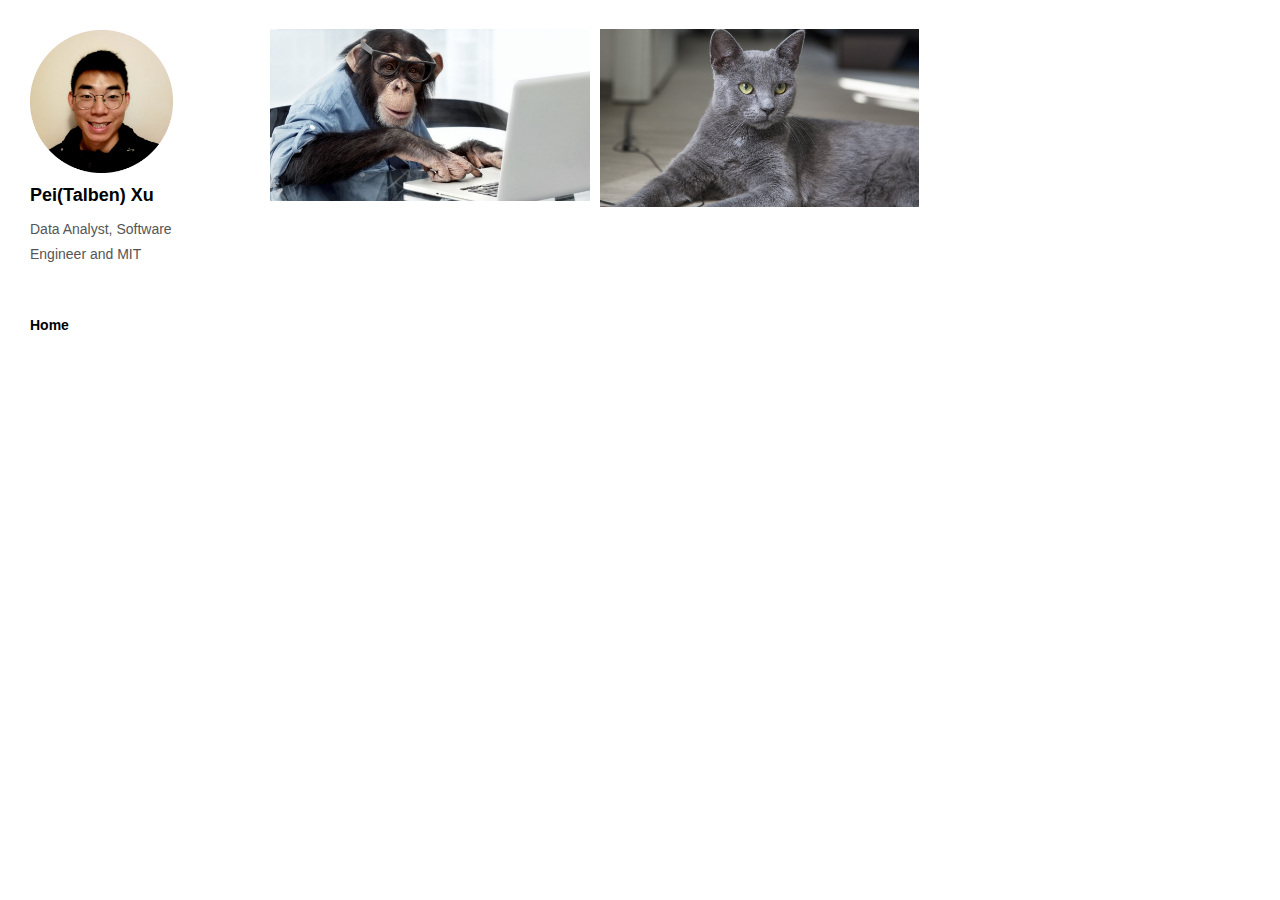
==== index.html @ 2d96ce06 "profile picture" ====
<!DOCTYPE html>
<html lang="en">
	<head>
		<meta charset="UTF-8" />
		<meta content="IE=edge" http-equiv="X-UA-Compatible" />
		<meta content="width=device-width,initial-scale=1" name="viewport" />
		<meta content="Page description" name="description" />
		<meta name="google" content="notranslate" />
		<meta
			content="Mashup templates have been developped by Orson.io team"
			name="author"
		/>

		<!-- Disable tap highlight on IE -->
		<meta name="msapplication-tap-highlight" content="no" />

		<link href="./assets/apple-icon-180x180.png" rel="apple-touch-icon" />
		<link href="./assets/favicon.ico" rel="icon" />

		<title>Pei(Talben) Xu | Data Analyst, Software Engineer & MIT</title>

		<link href="./main.82cfd66e.css" rel="stylesheet" />
	</head>

	<body>
		<!-- Add your content of header -->
		<header class="">
			<div class="navbar navbar-default visible-xs">
				<button type="button" class="navbar-toggle collapsed">
					<span class="sr-only">Toggle navigation</span>
					<span class="icon-bar"></span>
					<span class="icon-bar"></span>
					<span class="icon-bar"></span>
				</button>
				<a href="./index.html" class="navbar-brand">Pei(Talben) Xu</a>
			</div>

			<nav class="sidebar">
				<div class="navbar-collapse" id="navbar-collapse">
					<div class="site-header hidden-xs">
						<a class="site-brand" href="./index.html" title="">
							<img
								class="img-responsive site-logo"
								alt=""
								src="./assets/images/p.png"
							/>
							Pei(Talben) Xu
						</a>
						<p>
							Data Analyst, Software Engineer and MIT
						</p>
					</div>
					<ul class="nav">
						<li><a href="./index.html" title="">Home</a></li>
						<!-- <li><a href="./about.html" title="">About</a></li>
						<li><a href="./services.html" title="">Services</a></li>
						<li><a href="./contact.html" title="">Contact</a></li>
						<li><a href="./components.html" title="">Components</a></li> -->
					</ul>

					<!-- <nav class="nav-footer">
						<p class="nav-footer-social-buttons">
							<a class="fa-icon" href="https://www.instagram.com/" title="">
								<i class="fa fa-instagram"></i>
							</a>
							<a class="fa-icon" href="https://dribbble.com/" title="">
								<i class="fa fa-dribbble"></i>
							</a>
							<a class="fa-icon" href="https://twitter.com/" title="">
								<i class="fa fa-twitter"></i>
							</a>
						</p>
					</nav> -->
				</div>
			</nav>
		</header>
		<main class="" id="main-collapse">
			<!-- Add your site or app content here -->

			<div class="hero-full-wrapper">
				<div class="grid">
					<div class="gutter-sizer"></div>
					<div class="grid-sizer"></div>

					<div class="grid-item">
						<img
							class="img-responsive"
							alt=""
							src="./assets/images/random-testing-1.png"
						/>
						<a href="./random-testing.html" class="project-description">
							<div class="project-text-holder">
								<div class="project-text-inner">
									<h3>Random Testing</h3>
									<p>Definition, monkey tool and concurrnet testing</p>
								</div>
							</div>
						</a>
					</div>

					<div class="grid-item">
						<img
							class="img-responsive"
							alt=""
							src="./assets/images/Automated-Test-Generation-1.png"
						/>
						<a
							href="./automated-test-generation.html"
							class="project-description"
						>
							<div class="project-text-holder">
								<div class="project-text-inner">
									<h3>Automated Test Generation</h3>
									<p>Definition, Korat and Feedback directed testing</p>
								</div>
							</div>
						</a>
					</div>
					<!-- 
					<div class="grid-item">
						<img
							class="img-responsive"
							alt=""
							src="./assets/images/img-13.jpg"
						/>
						<a href="./project.html" class="project-description">
							<div class="project-text-holder">
								<div class="project-text-inner">
									<h3>Vivamus vestibulum</h3>
									<p>Discover more</p>
								</div>
							</div>
						</a>
					</div>
					<div class="grid-item">
						<img
							class="img-responsive"
							alt=""
							src="./assets/images/img-04.jpg"
						/>
						<a href="./project.html" class="project-description">
							<div class="project-text-holder">
								<div class="project-text-inner">
									<h3>Vivamus vestibulum</h3>
									<p>Discover more</p>
								</div>
							</div>
						</a>
					</div>

					<div class="grid-item">
						<img
							class="img-responsive"
							alt=""
							src="./assets/images/img-07.jpg"
						/>
						<a href="./project.html" class="project-description">
							<div class="project-text-holder">
								<div class="project-text-inner">
									<h3>Vivamus vestibulum</h3>
									<p>Discover more</p>
								</div>
							</div>
						</a>
					</div>

					<div class="grid-item">
						<img
							class="img-responsive"
							alt=""
							src="./assets/images/img-11.jpg"
						/>
						<a href="./project.html" class="project-description">
							<div class="project-text-holder">
								<div class="project-text-inner">
									<h3>Vivamus vestibulum</h3>
									<p>Discover more</p>
								</div>
							</div>
						</a>
					</div>

					<div class="grid-item">
						<img
							class="img-responsive"
							alt=""
							src="./assets/images/img-10.jpg"
						/>
						<a href="./project.html" class="project-description">
							<div class="project-text-holder">
								<div class="project-text-inner">
									<h3>Vivamus vestibulum</h3>
									<p>Discover more</p>
								</div>
							</div>
						</a>
					</div>
					<div class="grid-item"> -->
					<!-- <img
							class="img-responsive"
							alt=""
							src="./assets/images/img-03.jpg"
						/>
						<a href="./project.html" class="project-description">
							<div class="project-text-holder">
								<div class="project-text-inner">
									<h3>Vivamus vestibulum</h3>
									<p>Discover more</p>
								</div>
							</div>
						</a>
					</div> -->
				</div>
			</div>

			<script>
				document.addEventListener('DOMContentLoaded', function (event) {
					masonryBuild();
				});
			</script>
		</main>

		<script>
			document.addEventListener('DOMContentLoaded', function (event) {
				navbarToggleSidebar();
				navActivePage();
			});
		</script>

		<!-- Google Analytics: change UA-XXXXX-X to be your site's ID 

<script>
  (function (i, s, o, g, r, a, m) {
    i['GoogleAnalyticsObject'] = r; i[r] = i[r] || function () {
      (i[r].q = i[r].q || []).push(arguments)
    }, i[r].l = 1 * new Date(); a = s.createElement(o),
      m = s.getElementsByTagName(o)[0]; a.async = 1; a.src = g; m.parentNode.insertBefore(a, m)
  })(window, document, 'script', '//www.google-analytics.com/analytics.js', 'ga');
  ga('create', 'UA-XXXXX-X', 'auto');
  ga('send', 'pageview');
</script>

-->
		<script type="text/javascript" src="./main.85741bff.js"></script>
	</body>
</html>
---- main.82cfd66e.css ----
@import url(
	https://fonts.googleapis.com/css?family=Cabin:400,
	700|Source + Sans + Pro:400,
	700
);
@import url(https://maxcdn.bootstrapcdn.com/font-awesome/4.7.0/css/font-awesome.min.css); /*!
 * Bootstrap v3.3.7 (http://getbootstrap.com)
 * Copyright 2011-2016 Twitter, Inc.
 * Licensed under MIT (https://github.com/twbs/bootstrap/blob/master/LICENSE)
 */
/*! normalize.css v3.0.3 | MIT License | github.com/necolas/normalize.css */
html {
	font-family: sans-serif;
	-ms-text-size-adjust: 100%;
	-webkit-text-size-adjust: 100%;
}
body {
	margin: 0;
}
article,
aside,
details,
figcaption,
figure,
footer,
header,
hgroup,
main,
menu,
nav,
section,
summary {
	display: block;
}
audio,
canvas,
progress,
video {
	display: inline-block;
	vertical-align: baseline;
}
audio:not([controls]) {
	display: none;
	height: 0;
}
[hidden],
template {
	display: none;
}
a {
	background-color: transparent;
}
a:active,
a:hover {
	outline: 0;
}
abbr[title] {
	border-bottom: 1px dotted;
}
b,
strong {
	font-weight: 700;
}
dfn {
	font-style: italic;
}
h1 {
	font-size: 2em;
	margin: 0.67em 0;
}
mark {
	background: #ff0;
	color: #000;
}
small {
	font-size: 80%;
}
sub,
sup {
	font-size: 75%;
	line-height: 0;
	position: relative;
	vertical-align: baseline;
}
sup {
	top: -0.5em;
}
sub {
	bottom: -0.25em;
}
img {
	border: 0;
}
svg:not(:root) {
	overflow: hidden;
}
figure {
	margin: 1em 40px;
}
hr {
	box-sizing: content-box;
	height: 0;
}
pre {
	overflow: auto;
}
code,
kbd,
pre,
samp {
	font-family: monospace, monospace;
	font-size: 1em;
}
button,
input,
optgroup,
select,
textarea {
	color: inherit;
	font: inherit;
	margin: 0;
}
button {
	overflow: visible;
}
button,
select {
	text-transform: none;
}
button,
html input[type='button'],
input[type='reset'],
input[type='submit'] {
	-webkit-appearance: button;
	cursor: pointer;
}
button[disabled],
html input[disabled] {
	cursor: default;
}
button::-moz-focus-inner,
input::-moz-focus-inner {
	border: 0;
	padding: 0;
}
input {
	line-height: normal;
}
input[type='checkbox'],
input[type='radio'] {
	box-sizing: border-box;
	padding: 0;
}
input[type='number']::-webkit-inner-spin-button,
input[type='number']::-webkit-outer-spin-button {
	height: auto;
}
input[type='search'] {
	-webkit-appearance: textfield;
	box-sizing: content-box;
}
input[type='search']::-webkit-search-cancel-button,
input[type='search']::-webkit-search-decoration {
	-webkit-appearance: none;
}
fieldset {
	border: 1px solid silver;
	margin: 0 2px;
	padding: 0.35em 0.625em 0.75em;
}
textarea {
	overflow: auto;
}
optgroup {
	font-weight: 700;
}
table {
	border-collapse: collapse;
	border-spacing: 0;
}
td,
th {
	padding: 0;
}

/*! Source: https://github.com/h5bp/html5-boilerplate/blob/master/src/css/main.css */
@media print {
	*,
	:after,
	:before {
		background: transparent !important;
		color: #000 !important;
		box-shadow: none !important;
		text-shadow: none !important;
	}
	a,
	a:visited {
		text-decoration: underline;
	}
	a[href]:after {
		content: ' (' attr(href) ')';
	}
	abbr[title]:after {
		content: ' (' attr(title) ')';
	}
	a[href^='#']:after,
	a[href^='javascript:']:after {
		content: '';
	}
	blockquote,
	pre {
		border: 1px solid #999;
		page-break-inside: avoid;
	}
	thead {
		display: table-header-group;
	}
	img,
	tr {
		page-break-inside: avoid;
	}
	img {
		max-width: 100% !important;
	}
	h2,
	h3,
	p {
		orphans: 3;
		widows: 3;
	}
	h2,
	h3 {
		page-break-after: avoid;
	}
	.navbar {
		display: none;
	}
	.btn > .caret,
	.dropup > .btn > .caret {
		border-top-color: #000 !important;
	}
	.label {
		border: 1px solid #000;
	}
	.table {
		border-collapse: collapse !important;
	}
	.table td,
	.table th {
		background-color: #fff !important;
	}
	.table-bordered td,
	.table-bordered th {
		border: 1px solid #ddd !important;
	}
}
*,
:after,
:before {
	-webkit-box-sizing: border-box;
	-moz-box-sizing: border-box;
	box-sizing: border-box;
}
html {
	font-size: 10px;
	-webkit-tap-highlight-color: transparent;
}
body {
	font-family: Source Sans Pro, Helvetica, Arial, sans-serif;
	font-size: 14px;
	line-height: 1.78;
	color: #555;
	background-color: #fff;
}
button,
input,
select,
textarea {
	font-family: inherit;
	font-size: inherit;
	line-height: inherit;
}
a {
	color: #ff6360;
	text-decoration: none;
}
a:focus,
a:hover {
	color: #ff1814;
	text-decoration: underline;
}
a:focus {
	outline: 5px auto -webkit-focus-ring-color;
	outline-offset: -2px;
}
figure {
	margin: 0;
}
img {
	vertical-align: middle;
}
.img-responsive {
	display: block;
	max-width: 100%;
	height: auto;
}
.img-rounded {
	border-radius: 2px;
}
.img-thumbnail {
	padding: 4px;
	line-height: 1.78;
	background-color: #fff;
	border: 1px solid #ddd;
	border-radius: 2px;
	-webkit-transition: all 0.2s ease-in-out;
	-o-transition: all 0.2s ease-in-out;
	transition: all 0.2s ease-in-out;
	display: inline-block;
	max-width: 100%;
	height: auto;
}
.img-circle {
	border-radius: 50%;
}
hr {
	margin-top: 24px;
	margin-bottom: 24px;
	border: 0;
	border-top: 1px solid #eee;
}
.sr-only {
	position: absolute;
	width: 1px;
	height: 1px;
	margin: -1px;
	padding: 0;
	overflow: hidden;
	clip: rect(0, 0, 0, 0);
	border: 0;
}
.sr-only-focusable:active,
.sr-only-focusable:focus {
	position: static;
	width: auto;
	height: auto;
	margin: 0;
	overflow: visible;
	clip: auto;
}
[role='button'] {
	cursor: pointer;
}
.h1,
.h2,
.h3,
.h4,
.h5,
.h6,
h1,
h2,
h3,
h4,
h5,
h6 {
	font-family: Cabin, Helvetica, Arial, sans-serif;
	font-weight: 700;
	line-height: 1.1;
	color: #000;
}
.h1 .small,
.h1 small,
.h2 .small,
.h2 small,
.h3 .small,
.h3 small,
.h4 .small,
.h4 small,
.h5 .small,
.h5 small,
.h6 .small,
.h6 small,
h1 .small,
h1 small,
h2 .small,
h2 small,
h3 .small,
h3 small,
h4 .small,
h4 small,
h5 .small,
h5 small,
h6 .small,
h6 small {
	font-weight: 400;
	line-height: 1;
	color: #777;
}
.h1,
.h2,
.h3,
h1,
h2,
h3 {
	margin-top: 24px;
	margin-bottom: 12px;
}
.h1 .small,
.h1 small,
.h2 .small,
.h2 small,
.h3 .small,
.h3 small,
h1 .small,
h1 small,
h2 .small,
h2 small,
h3 .small,
h3 small {
	font-size: 65%;
}
.h4,
.h5,
.h6,
h4,
h5,
h6 {
	margin-top: 12px;
	margin-bottom: 12px;
}
.h4 .small,
.h4 small,
.h5 .small,
.h5 small,
.h6 .small,
.h6 small,
h4 .small,
h4 small,
h5 .small,
h5 small,
h6 .small,
h6 small {
	font-size: 75%;
}
.h1,
h1 {
	font-size: 44px;
}
.h2,
h2 {
	font-size: 33px;
}
.h3,
h3 {
	font-size: 25px;
}
.h4,
h4 {
	font-size: 19px;
}
.h5,
h5 {
	font-size: 14px;
}
.h6,
h6 {
	font-size: 12px;
}
p {
	margin: 0 0 12px;
}
.lead {
	margin-bottom: 24px;
	font-size: 16px;
	font-weight: 300;
	line-height: 1.4;
}
@media (min-width: 768px) {
	.lead {
		font-size: 21px;
	}
}
.small,
small {
	font-size: 85%;
}
.mark,
mark {
	background-color: #fcf8e3;
	padding: 0.2em;
}
.text-left {
	text-align: left;
}
.text-right {
	text-align: right;
}
.text-center {
	text-align: center;
}
.text-justify {
	text-align: justify;
}
.text-nowrap {
	white-space: nowrap;
}
.text-lowercase {
	text-transform: lowercase;
}
.initialism,
.text-uppercase {
	text-transform: uppercase;
}
.text-capitalize {
	text-transform: capitalize;
}
.text-muted {
	color: #777;
}
.text-primary {
	color: #ff6360;
}
a.text-primary:focus,
a.text-primary:hover {
	color: #ff312d;
}
.text-success {
	color: #fff;
}
a.text-success:focus,
a.text-success:hover {
	color: #e6e6e6;
}
.text-info {
	color: #31708f;
}
a.text-info:focus,
a.text-info:hover {
	color: #245269;
}
.text-warning {
	color: #8a6d3b;
}
a.text-warning:focus,
a.text-warning:hover {
	color: #66512c;
}
.text-danger {
	color: #fff;
}
a.text-danger:focus,
a.text-danger:hover {
	color: #e6e6e6;
}
.bg-primary {
	color: #fff;
	background-color: #ff6360;
}
a.bg-primary:focus,
a.bg-primary:hover {
	background-color: #ff312d;
}
.bg-success {
	background-color: #57ce6e;
}
a.bg-success:focus,
a.bg-success:hover {
	background-color: #37bb50;
}
.bg-info {
	background-color: #d9edf7;
}
a.bg-info:focus,
a.bg-info:hover {
	background-color: #afd9ee;
}
.bg-warning {
	background-color: #fcf8e3;
}
a.bg-warning:focus,
a.bg-warning:hover {
	background-color: #f7ecb5;
}
.bg-danger {
	background-color: #ee624b;
}
a.bg-danger:focus,
a.bg-danger:hover {
	background-color: #ea391c;
}
.page-header {
	padding-bottom: 11px;
	margin: 48px 0 24px;
	border-bottom: 1px solid #eee;
}
ol,
ul {
	margin-top: 0;
	margin-bottom: 12px;
}
ol ol,
ol ul,
ul ol,
ul ul {
	margin-bottom: 0;
}
.list-inline,
.list-unstyled {
	padding-left: 0;
	list-style: none;
}
.list-inline {
	margin-left: -5px;
}
.list-inline > li {
	display: inline-block;
	padding-left: 5px;
	padding-right: 5px;
}
dl {
	margin-top: 0;
	margin-bottom: 24px;
}
dd,
dt {
	line-height: 1.78;
}
dt {
	font-weight: 700;
}
dd {
	margin-left: 0;
}
.dl-horizontal dd:after,
.dl-horizontal dd:before {
	content: ' ';
	display: table;
}
.dl-horizontal dd:after {
	clear: both;
}
@media (min-width: 768px) {
	.dl-horizontal dt {
		float: left;
		width: 160px;
		clear: left;
		text-align: right;
		overflow: hidden;
		text-overflow: ellipsis;
		white-space: nowrap;
	}
	.dl-horizontal dd {
		margin-left: 180px;
	}
}
abbr[data-original-title],
abbr[title] {
	cursor: help;
	border-bottom: 1px dotted #777;
}
.initialism {
	font-size: 90%;
}
blockquote {
	padding: 12px 24px;
	margin: 0 0 24px;
	font-size: 17.5px;
	border-left: 5px solid #eee;
}
blockquote ol:last-child,
blockquote p:last-child,
blockquote ul:last-child {
	margin-bottom: 0;
}
blockquote .small,
blockquote footer,
blockquote small {
	display: block;
	font-size: 80%;
	line-height: 1.78;
	color: #777;
}
blockquote .small:before,
blockquote footer:before,
blockquote small:before {
	content: '\2014   \A0';
}
.blockquote-reverse,
blockquote.pull-right {
	padding-right: 15px;
	padding-left: 0;
	border-right: 5px solid #eee;
	border-left: 0;
	text-align: right;
}
.blockquote-reverse .small:before,
.blockquote-reverse footer:before,
.blockquote-reverse small:before,
blockquote.pull-right .small:before,
blockquote.pull-right footer:before,
blockquote.pull-right small:before {
	content: '';
}
.blockquote-reverse .small:after,
.blockquote-reverse footer:after,
.blockquote-reverse small:after,
blockquote.pull-right .small:after,
blockquote.pull-right footer:after,
blockquote.pull-right small:after {
	content: '\A0   \2014';
}
address {
	margin-bottom: 24px;
	font-style: normal;
	line-height: 1.78;
}
code,
kbd,
pre,
samp {
	font-family: Menlo, Monaco, Consolas, Courier New, monospace;
}
code {
	color: #c7254e;
	background-color: #f9f2f4;
}
code,
kbd {
	padding: 2px 4px;
	font-size: 90%;
	border-radius: 2px;
}
kbd {
	color: #fff;
	background-color: #333;
	box-shadow: inset 0 -1px 0 rgba(0, 0, 0, 0.25);
}
kbd kbd {
	padding: 0;
	font-size: 100%;
	font-weight: 700;
	box-shadow: none;
}
pre {
	display: block;
	padding: 11.5px;
	margin: 0 0 12px;
	font-size: 13px;
	line-height: 1.78;
	word-break: break-all;
	word-wrap: break-word;
	color: #333;
	background-color: #f5f5f5;
	border: 1px solid #ccc;
	border-radius: 2px;
}
pre code {
	padding: 0;
	font-size: inherit;
	color: inherit;
	white-space: pre-wrap;
	background-color: transparent;
	border-radius: 0;
}
.pre-scrollable {
	max-height: 340px;
	overflow-y: scroll;
}
.container {
	margin-right: auto;
	margin-left: auto;
	padding-left: 15px;
	padding-right: 15px;
}
.container:after,
.container:before {
	content: ' ';
	display: table;
}
.container:after {
	clear: both;
}
@media (min-width: 768px) {
	.container {
		width: 750px;
	}
}
@media (min-width: 992px) {
	.container {
		width: 970px;
	}
}
@media (min-width: 1200px) {
	.container {
		width: 1170px;
	}
}
.container-fluid {
	margin-right: auto;
	margin-left: auto;
	padding-left: 15px;
	padding-right: 15px;
}
.container-fluid:after,
.container-fluid:before {
	content: ' ';
	display: table;
}
.container-fluid:after {
	clear: both;
}
.row {
	margin-left: -15px;
	margin-right: -15px;
}
.row:after,
.row:before {
	content: ' ';
	display: table;
}
.row:after {
	clear: both;
}
.col-lg-1,
.col-lg-2,
.col-lg-3,
.col-lg-4,
.col-lg-5,
.col-lg-6,
.col-lg-7,
.col-lg-8,
.col-lg-9,
.col-lg-10,
.col-lg-11,
.col-lg-12,
.col-md-1,
.col-md-2,
.col-md-3,
.col-md-4,
.col-md-5,
.col-md-6,
.col-md-7,
.col-md-8,
.col-md-9,
.col-md-10,
.col-md-11,
.col-md-12,
.col-sm-1,
.col-sm-2,
.col-sm-3,
.col-sm-4,
.col-sm-5,
.col-sm-6,
.col-sm-7,
.col-sm-8,
.col-sm-9,
.col-sm-10,
.col-sm-11,
.col-sm-12,
.col-xs-1,
.col-xs-2,
.col-xs-3,
.col-xs-4,
.col-xs-5,
.col-xs-6,
.col-xs-7,
.col-xs-8,
.col-xs-9,
.col-xs-10,
.col-xs-11,
.col-xs-12 {
	position: relative;
	min-height: 1px;
	padding-left: 15px;
	padding-right: 15px;
}
.col-xs-1,
.col-xs-2,
.col-xs-3,
.col-xs-4,
.col-xs-5,
.col-xs-6,
.col-xs-7,
.col-xs-8,
.col-xs-9,
.col-xs-10,
.col-xs-11,
.col-xs-12 {
	float: left;
}
.col-xs-1 {
	width: 8.33333%;
}
.col-xs-2 {
	width: 16.66667%;
}
.col-xs-3 {
	width: 25%;
}
.col-xs-4 {
	width: 33.33333%;
}
.col-xs-5 {
	width: 41.66667%;
}
.col-xs-6 {
	width: 50%;
}
.col-xs-7 {
	width: 58.33333%;
}
.col-xs-8 {
	width: 66.66667%;
}
.col-xs-9 {
	width: 75%;
}
.col-xs-10 {
	width: 83.33333%;
}
.col-xs-11 {
	width: 91.66667%;
}
.col-xs-12 {
	width: 100%;
}
.col-xs-pull-0 {
	right: auto;
}
.col-xs-pull-1 {
	right: 8.33333%;
}
.col-xs-pull-2 {
	right: 16.66667%;
}
.col-xs-pull-3 {
	right: 25%;
}
.col-xs-pull-4 {
	right: 33.33333%;
}
.col-xs-pull-5 {
	right: 41.66667%;
}
.col-xs-pull-6 {
	right: 50%;
}
.col-xs-pull-7 {
	right: 58.33333%;
}
.col-xs-pull-8 {
	right: 66.66667%;
}
.col-xs-pull-9 {
	right: 75%;
}
.col-xs-pull-10 {
	right: 83.33333%;
}
.col-xs-pull-11 {
	right: 91.66667%;
}
.col-xs-pull-12 {
	right: 100%;
}
.col-xs-push-0 {
	left: auto;
}
.col-xs-push-1 {
	left: 8.33333%;
}
.col-xs-push-2 {
	left: 16.66667%;
}
.col-xs-push-3 {
	left: 25%;
}
.col-xs-push-4 {
	left: 33.33333%;
}
.col-xs-push-5 {
	left: 41.66667%;
}
.col-xs-push-6 {
	left: 50%;
}
.col-xs-push-7 {
	left: 58.33333%;
}
.col-xs-push-8 {
	left: 66.66667%;
}
.col-xs-push-9 {
	left: 75%;
}
.col-xs-push-10 {
	left: 83.33333%;
}
.col-xs-push-11 {
	left: 91.66667%;
}
.col-xs-push-12 {
	left: 100%;
}
.col-xs-offset-0 {
	margin-left: 0;
}
.col-xs-offset-1 {
	margin-left: 8.33333%;
}
.col-xs-offset-2 {
	margin-left: 16.66667%;
}
.col-xs-offset-3 {
	margin-left: 25%;
}
.col-xs-offset-4 {
	margin-left: 33.33333%;
}
.col-xs-offset-5 {
	margin-left: 41.66667%;
}
.col-xs-offset-6 {
	margin-left: 50%;
}
.col-xs-offset-7 {
	margin-left: 58.33333%;
}
.col-xs-offset-8 {
	margin-left: 66.66667%;
}
.col-xs-offset-9 {
	margin-left: 75%;
}
.col-xs-offset-10 {
	margin-left: 83.33333%;
}
.col-xs-offset-11 {
	margin-left: 91.66667%;
}
.col-xs-offset-12 {
	margin-left: 100%;
}
@media (min-width: 768px) {
	.col-sm-1,
	.col-sm-2,
	.col-sm-3,
	.col-sm-4,
	.col-sm-5,
	.col-sm-6,
	.col-sm-7,
	.col-sm-8,
	.col-sm-9,
	.col-sm-10,
	.col-sm-11,
	.col-sm-12 {
		float: left;
	}
	.col-sm-1 {
		width: 8.33333%;
	}
	.col-sm-2 {
		width: 16.66667%;
	}
	.col-sm-3 {
		width: 25%;
	}
	.col-sm-4 {
		width: 33.33333%;
	}
	.col-sm-5 {
		width: 41.66667%;
	}
	.col-sm-6 {
		width: 50%;
	}
	.col-sm-7 {
		width: 58.33333%;
	}
	.col-sm-8 {
		width: 66.66667%;
	}
	.col-sm-9 {
		width: 75%;
	}
	.col-sm-10 {
		width: 83.33333%;
	}
	.col-sm-11 {
		width: 91.66667%;
	}
	.col-sm-12 {
		width: 100%;
	}
	.col-sm-pull-0 {
		right: auto;
	}
	.col-sm-pull-1 {
		right: 8.33333%;
	}
	.col-sm-pull-2 {
		right: 16.66667%;
	}
	.col-sm-pull-3 {
		right: 25%;
	}
	.col-sm-pull-4 {
		right: 33.33333%;
	}
	.col-sm-pull-5 {
		right: 41.66667%;
	}
	.col-sm-pull-6 {
		right: 50%;
	}
	.col-sm-pull-7 {
		right: 58.33333%;
	}
	.col-sm-pull-8 {
		right: 66.66667%;
	}
	.col-sm-pull-9 {
		right: 75%;
	}
	.col-sm-pull-10 {
		right: 83.33333%;
	}
	.col-sm-pull-11 {
		right: 91.66667%;
	}
	.col-sm-pull-12 {
		right: 100%;
	}
	.col-sm-push-0 {
		left: auto;
	}
	.col-sm-push-1 {
		left: 8.33333%;
	}
	.col-sm-push-2 {
		left: 16.66667%;
	}
	.col-sm-push-3 {
		left: 25%;
	}
	.col-sm-push-4 {
		left: 33.33333%;
	}
	.col-sm-push-5 {
		left: 41.66667%;
	}
	.col-sm-push-6 {
		left: 50%;
	}
	.col-sm-push-7 {
		left: 58.33333%;
	}
	.col-sm-push-8 {
		left: 66.66667%;
	}
	.col-sm-push-9 {
		left: 75%;
	}
	.col-sm-push-10 {
		left: 83.33333%;
	}
	.col-sm-push-11 {
		left: 91.66667%;
	}
	.col-sm-push-12 {
		left: 100%;
	}
	.col-sm-offset-0 {
		margin-left: 0;
	}
	.col-sm-offset-1 {
		margin-left: 8.33333%;
	}
	.col-sm-offset-2 {
		margin-left: 16.66667%;
	}
	.col-sm-offset-3 {
		margin-left: 25%;
	}
	.col-sm-offset-4 {
		margin-left: 33.33333%;
	}
	.col-sm-offset-5 {
		margin-left: 41.66667%;
	}
	.col-sm-offset-6 {
		margin-left: 50%;
	}
	.col-sm-offset-7 {
		margin-left: 58.33333%;
	}
	.col-sm-offset-8 {
		margin-left: 66.66667%;
	}
	.col-sm-offset-9 {
		margin-left: 75%;
	}
	.col-sm-offset-10 {
		margin-left: 83.33333%;
	}
	.col-sm-offset-11 {
		margin-left: 91.66667%;
	}
	.col-sm-offset-12 {
		margin-left: 100%;
	}
}
@media (min-width: 992px) {
	.col-md-1,
	.col-md-2,
	.col-md-3,
	.col-md-4,
	.col-md-5,
	.col-md-6,
	.col-md-7,
	.col-md-8,
	.col-md-9,
	.col-md-10,
	.col-md-11,
	.col-md-12 {
		float: left;
	}
	.col-md-1 {
		width: 8.33333%;
	}
	.col-md-2 {
		width: 16.66667%;
	}
	.col-md-3 {
		width: 25%;
	}
	.col-md-4 {
		width: 33.33333%;
	}
	.col-md-5 {
		width: 41.66667%;
	}
	.col-md-6 {
		width: 50%;
	}
	.col-md-7 {
		width: 58.33333%;
	}
	.col-md-8 {
		width: 66.66667%;
	}
	.col-md-9 {
		width: 75%;
	}
	.col-md-10 {
		width: 83.33333%;
	}
	.col-md-11 {
		width: 91.66667%;
	}
	.col-md-12 {
		width: 100%;
	}
	.col-md-pull-0 {
		right: auto;
	}
	.col-md-pull-1 {
		right: 8.33333%;
	}
	.col-md-pull-2 {
		right: 16.66667%;
	}
	.col-md-pull-3 {
		right: 25%;
	}
	.col-md-pull-4 {
		right: 33.33333%;
	}
	.col-md-pull-5 {
		right: 41.66667%;
	}
	.col-md-pull-6 {
		right: 50%;
	}
	.col-md-pull-7 {
		right: 58.33333%;
	}
	.col-md-pull-8 {
		right: 66.66667%;
	}
	.col-md-pull-9 {
		right: 75%;
	}
	.col-md-pull-10 {
		right: 83.33333%;
	}
	.col-md-pull-11 {
		right: 91.66667%;
	}
	.col-md-pull-12 {
		right: 100%;
	}
	.col-md-push-0 {
		left: auto;
	}
	.col-md-push-1 {
		left: 8.33333%;
	}
	.col-md-push-2 {
		left: 16.66667%;
	}
	.col-md-push-3 {
		left: 25%;
	}
	.col-md-push-4 {
		left: 33.33333%;
	}
	.col-md-push-5 {
		left: 41.66667%;
	}
	.col-md-push-6 {
		left: 50%;
	}
	.col-md-push-7 {
		left: 58.33333%;
	}
	.col-md-push-8 {
		left: 66.66667%;
	}
	.col-md-push-9 {
		left: 75%;
	}
	.col-md-push-10 {
		left: 83.33333%;
	}
	.col-md-push-11 {
		left: 91.66667%;
	}
	.col-md-push-12 {
		left: 100%;
	}
	.col-md-offset-0 {
		margin-left: 0;
	}
	.col-md-offset-1 {
		margin-left: 8.33333%;
	}
	.col-md-offset-2 {
		margin-left: 16.66667%;
	}
	.col-md-offset-3 {
		margin-left: 25%;
	}
	.col-md-offset-4 {
		margin-left: 33.33333%;
	}
	.col-md-offset-5 {
		margin-left: 41.66667%;
	}
	.col-md-offset-6 {
		margin-left: 50%;
	}
	.col-md-offset-7 {
		margin-left: 58.33333%;
	}
	.col-md-offset-8 {
		margin-left: 66.66667%;
	}
	.col-md-offset-9 {
		margin-left: 75%;
	}
	.col-md-offset-10 {
		margin-left: 83.33333%;
	}
	.col-md-offset-11 {
		margin-left: 91.66667%;
	}
	.col-md-offset-12 {
		margin-left: 100%;
	}
}
@media (min-width: 1200px) {
	.col-lg-1,
	.col-lg-2,
	.col-lg-3,
	.col-lg-4,
	.col-lg-5,
	.col-lg-6,
	.col-lg-7,
	.col-lg-8,
	.col-lg-9,
	.col-lg-10,
	.col-lg-11,
	.col-lg-12 {
		float: left;
	}
	.col-lg-1 {
		width: 8.33333%;
	}
	.col-lg-2 {
		width: 16.66667%;
	}
	.col-lg-3 {
		width: 25%;
	}
	.col-lg-4 {
		width: 33.33333%;
	}
	.col-lg-5 {
		width: 41.66667%;
	}
	.col-lg-6 {
		width: 50%;
	}
	.col-lg-7 {
		width: 58.33333%;
	}
	.col-lg-8 {
		width: 66.66667%;
	}
	.col-lg-9 {
		width: 75%;
	}
	.col-lg-10 {
		width: 83.33333%;
	}
	.col-lg-11 {
		width: 91.66667%;
	}
	.col-lg-12 {
		width: 100%;
	}
	.col-lg-pull-0 {
		right: auto;
	}
	.col-lg-pull-1 {
		right: 8.33333%;
	}
	.col-lg-pull-2 {
		right: 16.66667%;
	}
	.col-lg-pull-3 {
		right: 25%;
	}
	.col-lg-pull-4 {
		right: 33.33333%;
	}
	.col-lg-pull-5 {
		right: 41.66667%;
	}
	.col-lg-pull-6 {
		right: 50%;
	}
	.col-lg-pull-7 {
		right: 58.33333%;
	}
	.col-lg-pull-8 {
		right: 66.66667%;
	}
	.col-lg-pull-9 {
		right: 75%;
	}
	.col-lg-pull-10 {
		right: 83.33333%;
	}
	.col-lg-pull-11 {
		right: 91.66667%;
	}
	.col-lg-pull-12 {
		right: 100%;
	}
	.col-lg-push-0 {
		left: auto;
	}
	.col-lg-push-1 {
		left: 8.33333%;
	}
	.col-lg-push-2 {
		left: 16.66667%;
	}
	.col-lg-push-3 {
		left: 25%;
	}
	.col-lg-push-4 {
		left: 33.33333%;
	}
	.col-lg-push-5 {
		left: 41.66667%;
	}
	.col-lg-push-6 {
		left: 50%;
	}
	.col-lg-push-7 {
		left: 58.33333%;
	}
	.col-lg-push-8 {
		left: 66.66667%;
	}
	.col-lg-push-9 {
		left: 75%;
	}
	.col-lg-push-10 {
		left: 83.33333%;
	}
	.col-lg-push-11 {
		left: 91.66667%;
	}
	.col-lg-push-12 {
		left: 100%;
	}
	.col-lg-offset-0 {
		margin-left: 0;
	}
	.col-lg-offset-1 {
		margin-left: 8.33333%;
	}
	.col-lg-offset-2 {
		margin-left: 16.66667%;
	}
	.col-lg-offset-3 {
		margin-left: 25%;
	}
	.col-lg-offset-4 {
		margin-left: 33.33333%;
	}
	.col-lg-offset-5 {
		margin-left: 41.66667%;
	}
	.col-lg-offset-6 {
		margin-left: 50%;
	}
	.col-lg-offset-7 {
		margin-left: 58.33333%;
	}
	.col-lg-offset-8 {
		margin-left: 66.66667%;
	}
	.col-lg-offset-9 {
		margin-left: 75%;
	}
	.col-lg-offset-10 {
		margin-left: 83.33333%;
	}
	.col-lg-offset-11 {
		margin-left: 91.66667%;
	}
	.col-lg-offset-12 {
		margin-left: 100%;
	}
}
table {
	background-color: transparent;
}
caption {
	padding-top: 8px;
	padding-bottom: 8px;
	color: #777;
}
caption,
th {
	text-align: left;
}
.table {
	width: 100%;
	max-width: 100%;
	margin-bottom: 24px;
}
.table > tbody > tr > td,
.table > tbody > tr > th,
.table > tfoot > tr > td,
.table > tfoot > tr > th,
.table > thead > tr > td,
.table > thead > tr > th {
	padding: 8px;
	line-height: 1.78;
	vertical-align: top;
	border-top: 1px solid #ddd;
}
.table > thead > tr > th {
	vertical-align: bottom;
	border-bottom: 2px solid #ddd;
}
.table > caption + thead > tr:first-child > td,
.table > caption + thead > tr:first-child > th,
.table > colgroup + thead > tr:first-child > td,
.table > colgroup + thead > tr:first-child > th,
.table > thead:first-child > tr:first-child > td,
.table > thead:first-child > tr:first-child > th {
	border-top: 0;
}
.table > tbody + tbody {
	border-top: 2px solid #ddd;
}
.table .table {
	background-color: #fff;
}
.table-condensed > tbody > tr > td,
.table-condensed > tbody > tr > th,
.table-condensed > tfoot > tr > td,
.table-condensed > tfoot > tr > th,
.table-condensed > thead > tr > td,
.table-condensed > thead > tr > th {
	padding: 5px;
}
.table-bordered,
.table-bordered > tbody > tr > td,
.table-bordered > tbody > tr > th,
.table-bordered > tfoot > tr > td,
.table-bordered > tfoot > tr > th,
.table-bordered > thead > tr > td,
.table-bordered > thead > tr > th {
	border: 1px solid #ddd;
}
.table-bordered > thead > tr > td,
.table-bordered > thead > tr > th {
	border-bottom-width: 2px;
}
.table-striped > tbody > tr:nth-of-type(odd) {
	background-color: #f9f9f9;
}
.table-hover > tbody > tr:hover {
	background-color: #f5f5f5;
}
table col[class*='col-'] {
	position: static;
	float: none;
	display: table-column;
}
table td[class*='col-'],
table th[class*='col-'] {
	position: static;
	float: none;
	display: table-cell;
}
.table > tbody > tr.active > td,
.table > tbody > tr.active > th,
.table > tbody > tr > td.active,
.table > tbody > tr > th.active,
.table > tfoot > tr.active > td,
.table > tfoot > tr.active > th,
.table > tfoot > tr > td.active,
.table > tfoot > tr > th.active,
.table > thead > tr.active > td,
.table > thead > tr.active > th,
.table > thead > tr > td.active,
.table > thead > tr > th.active {
	background-color: #f5f5f5;
}
.table-hover > tbody > tr.active:hover > td,
.table-hover > tbody > tr.active:hover > th,
.table-hover > tbody > tr:hover > .active,
.table-hover > tbody > tr > td.active:hover,
.table-hover > tbody > tr > th.active:hover {
	background-color: #e8e8e8;
}
.table > tbody > tr.success > td,
.table > tbody > tr.success > th,
.table > tbody > tr > td.success,
.table > tbody > tr > th.success,
.table > tfoot > tr.success > td,
.table > tfoot > tr.success > th,
.table > tfoot > tr > td.success,
.table > tfoot > tr > th.success,
.table > thead > tr.success > td,
.table > thead > tr.success > th,
.table > thead > tr > td.success,
.table > thead > tr > th.success {
	background-color: #57ce6e;
}
.table-hover > tbody > tr.success:hover > td,
.table-hover > tbody > tr.success:hover > th,
.table-hover > tbody > tr:hover > .success,
.table-hover > tbody > tr > td.success:hover,
.table-hover > tbody > tr > th.success:hover {
	background-color: #43c85d;
}
.table > tbody > tr.info > td,
.table > tbody > tr.info > th,
.table > tbody > tr > td.info,
.table > tbody > tr > th.info,
.table > tfoot > tr.info > td,
.table > tfoot > tr.info > th,
.table > tfoot > tr > td.info,
.table > tfoot > tr > th.info,
.table > thead > tr.info > td,
.table > thead > tr.info > th,
.table > thead > tr > td.info,
.table > thead > tr > th.info {
	background-color: #d9edf7;
}
.table-hover > tbody > tr.info:hover > td,
.table-hover > tbody > tr.info:hover > th,
.table-hover > tbody > tr:hover > .info,
.table-hover > tbody > tr > td.info:hover,
.table-hover > tbody > tr > th.info:hover {
	background-color: #c4e3f3;
}
.table > tbody > tr.warning > td,
.table > tbody > tr.warning > th,
.table > tbody > tr > td.warning,
.table > tbody > tr > th.warning,
.table > tfoot > tr.warning > td,
.table > tfoot > tr.warning > th,
.table > tfoot > tr > td.warning,
.table > tfoot > tr > th.warning,
.table > thead > tr.warning > td,
.table > thead > tr.warning > th,
.table > thead > tr > td.warning,
.table > thead > tr > th.warning {
	background-color: #fcf8e3;
}
.table-hover > tbody > tr.warning:hover > td,
.table-hover > tbody > tr.warning:hover > th,
.table-hover > tbody > tr:hover > .warning,
.table-hover > tbody > tr > td.warning:hover,
.table-hover > tbody > tr > th.warning:hover {
	background-color: #faf2cc;
}
.table > tbody > tr.danger > td,
.table > tbody > tr.danger > th,
.table > tbody > tr > td.danger,
.table > tbody > tr > th.danger,
.table > tfoot > tr.danger > td,
.table > tfoot > tr.danger > th,
.table > tfoot > tr > td.danger,
.table > tfoot > tr > th.danger,
.table > thead > tr.danger > td,
.table > thead > tr.danger > th,
.table > thead > tr > td.danger,
.table > thead > tr > th.danger {
	background-color: #ee624b;
}
.table-hover > tbody > tr.danger:hover > td,
.table-hover > tbody > tr.danger:hover > th,
.table-hover > tbody > tr:hover > .danger,
.table-hover > tbody > tr > td.danger:hover,
.table-hover > tbody > tr > th.danger:hover {
	background-color: #ec4e34;
}
.table-responsive {
	overflow-x: auto;
	min-height: 0.01%;
}
@media screen and (max-width: 767px) {
	.table-responsive {
		width: 100%;
		margin-bottom: 18px;
		overflow-y: hidden;
		-ms-overflow-style: -ms-autohiding-scrollbar;
		border: 1px solid #ddd;
	}
	.table-responsive > .table {
		margin-bottom: 0;
	}
	.table-responsive > .table > tbody > tr > td,
	.table-responsive > .table > tbody > tr > th,
	.table-responsive > .table > tfoot > tr > td,
	.table-responsive > .table > tfoot > tr > th,
	.table-responsive > .table > thead > tr > td,
	.table-responsive > .table > thead > tr > th {
		white-space: nowrap;
	}
	.table-responsive > .table-bordered {
		border: 0;
	}
	.table-responsive > .table-bordered > tbody > tr > td:first-child,
	.table-responsive > .table-bordered > tbody > tr > th:first-child,
	.table-responsive > .table-bordered > tfoot > tr > td:first-child,
	.table-responsive > .table-bordered > tfoot > tr > th:first-child,
	.table-responsive > .table-bordered > thead > tr > td:first-child,
	.table-responsive > .table-bordered > thead > tr > th:first-child {
		border-left: 0;
	}
	.table-responsive > .table-bordered > tbody > tr > td:last-child,
	.table-responsive > .table-bordered > tbody > tr > th:last-child,
	.table-responsive > .table-bordered > tfoot > tr > td:last-child,
	.table-responsive > .table-bordered > tfoot > tr > th:last-child,
	.table-responsive > .table-bordered > thead > tr > td:last-child,
	.table-responsive > .table-bordered > thead > tr > th:last-child {
		border-right: 0;
	}
	.table-responsive > .table-bordered > tbody > tr:last-child > td,
	.table-responsive > .table-bordered > tbody > tr:last-child > th,
	.table-responsive > .table-bordered > tfoot > tr:last-child > td,
	.table-responsive > .table-bordered > tfoot > tr:last-child > th {
		border-bottom: 0;
	}
}
fieldset {
	margin: 0;
	min-width: 0;
}
fieldset,
legend {
	padding: 0;
	border: 0;
}
legend {
	display: block;
	width: 100%;
	margin-bottom: 24px;
	font-size: 21px;
	line-height: inherit;
	color: #333;
	border-bottom: 1px solid #e5e5e5;
}
label {
	display: inline-block;
	max-width: 100%;
	margin-bottom: 5px;
	font-weight: 700;
}
input[type='search'] {
	-webkit-box-sizing: border-box;
	-moz-box-sizing: border-box;
	box-sizing: border-box;
}
input[type='checkbox'],
input[type='radio'] {
	margin: 4px 0 0;
	margin-top: 1px\9;
	line-height: normal;
}
input[type='file'] {
	display: block;
}
input[type='range'] {
	display: block;
	width: 100%;
}
select[multiple],
select[size] {
	height: auto;
}
input[type='checkbox']:focus,
input[type='file']:focus,
input[type='radio']:focus {
	outline: 5px auto -webkit-focus-ring-color;
	outline-offset: -2px;
}
output {
	padding-top: 9px;
}
.form-control,
output {
	display: block;
	font-size: 14px;
	line-height: 1.78;
	color: #555;
}
.form-control {
	width: 100%;
	height: 40px;
	padding: 8px 20px;
	background-color: #fff;
	background-image: none;
	border: 1px solid #000;
	border-radius: 2px;
	-webkit-box-shadow: inset 0 1px 1px rgba(0, 0, 0, 0.075);
	box-shadow: inset 0 1px 1px rgba(0, 0, 0, 0.075);
	-webkit-transition: border-color 0.15s ease-in-out,
		box-shadow 0.15s ease-in-out;
	-o-transition: border-color ease-in-out 0.15s, box-shadow ease-in-out 0.15s;
	transition: border-color 0.15s ease-in-out, box-shadow 0.15s ease-in-out;
}
.form-control:focus {
	border-color: #66afe9;
	-webkit-box-shadow: inset 0 1px 1px rgba(0, 0, 0, 0.075),
		0 0 8px rgba(102, 175, 233, 0.6);
	box-shadow: inset 0 1px 1px rgba(0, 0, 0, 0.075),
		0 0 8px rgba(102, 175, 233, 0.6);
}
.form-control::-moz-placeholder {
	color: #999;
	opacity: 1;
}
.form-control:-ms-input-placeholder {
	color: #999;
}
.form-control::-webkit-input-placeholder {
	color: #999;
}
.form-control::-ms-expand {
	border: 0;
	background-color: transparent;
}
.form-control[disabled],
.form-control[readonly],
fieldset[disabled] .form-control {
	background-color: #eee;
	opacity: 1;
}
.form-control[disabled],
fieldset[disabled] .form-control {
	cursor: not-allowed;
}
textarea.form-control {
	height: auto;
}
input[type='search'] {
	-webkit-appearance: none;
}
@media screen and (-webkit-min-device-pixel-ratio: 0) {
	input[type='date'].form-control,
	input[type='datetime-local'].form-control,
	input[type='month'].form-control,
	input[type='time'].form-control {
		line-height: 40px;
	}
	.input-group-sm > .input-group-btn > input[type='date'].btn,
	.input-group-sm > .input-group-btn > input[type='datetime-local'].btn,
	.input-group-sm > .input-group-btn > input[type='month'].btn,
	.input-group-sm > .input-group-btn > input[type='time'].btn,
	.input-group-sm > input[type='date'].form-control,
	.input-group-sm > input[type='date'].input-group-addon,
	.input-group-sm > input[type='datetime-local'].form-control,
	.input-group-sm > input[type='datetime-local'].input-group-addon,
	.input-group-sm > input[type='month'].form-control,
	.input-group-sm > input[type='month'].input-group-addon,
	.input-group-sm > input[type='time'].form-control,
	.input-group-sm > input[type='time'].input-group-addon,
	.input-group-sm input[type='date'],
	.input-group-sm input[type='datetime-local'],
	.input-group-sm input[type='month'],
	.input-group-sm input[type='time'],
	input[type='date'].input-sm,
	input[type='datetime-local'].input-sm,
	input[type='month'].input-sm,
	input[type='time'].input-sm {
		line-height: 30px;
	}
	.input-group-lg > .input-group-btn > input[type='date'].btn,
	.input-group-lg > .input-group-btn > input[type='datetime-local'].btn,
	.input-group-lg > .input-group-btn > input[type='month'].btn,
	.input-group-lg > .input-group-btn > input[type='time'].btn,
	.input-group-lg > input[type='date'].form-control,
	.input-group-lg > input[type='date'].input-group-addon,
	.input-group-lg > input[type='datetime-local'].form-control,
	.input-group-lg > input[type='datetime-local'].input-group-addon,
	.input-group-lg > input[type='month'].form-control,
	.input-group-lg > input[type='month'].input-group-addon,
	.input-group-lg > input[type='time'].form-control,
	.input-group-lg > input[type='time'].input-group-addon,
	.input-group-lg input[type='date'],
	.input-group-lg input[type='datetime-local'],
	.input-group-lg input[type='month'],
	.input-group-lg input[type='time'],
	input[type='date'].input-lg,
	input[type='datetime-local'].input-lg,
	input[type='month'].input-lg,
	input[type='time'].input-lg {
		line-height: 46px;
	}
}
.form-group {
	margin-bottom: 15px;
}
.checkbox,
.radio {
	position: relative;
	display: block;
	margin-top: 10px;
	margin-bottom: 10px;
}
.checkbox label,
.radio label {
	min-height: 24px;
	padding-left: 20px;
	margin-bottom: 0;
	font-weight: 400;
	cursor: pointer;
}
.checkbox-inline input[type='checkbox'],
.checkbox input[type='checkbox'],
.radio-inline input[type='radio'],
.radio input[type='radio'] {
	position: absolute;
	margin-left: -20px;
	margin-top: 4px\9;
}
.checkbox + .checkbox,
.radio + .radio {
	margin-top: -5px;
}
.checkbox-inline,
.radio-inline {
	position: relative;
	display: inline-block;
	padding-left: 20px;
	margin-bottom: 0;
	vertical-align: middle;
	font-weight: 400;
	cursor: pointer;
}
.checkbox-inline + .checkbox-inline,
.radio-inline + .radio-inline {
	margin-top: 0;
	margin-left: 10px;
}
.checkbox-inline.disabled,
.checkbox.disabled label,
.radio-inline.disabled,
.radio.disabled label,
fieldset[disabled] .checkbox-inline,
fieldset[disabled] .checkbox label,
fieldset[disabled] .radio-inline,
fieldset[disabled] .radio label,
fieldset[disabled] input[type='checkbox'],
fieldset[disabled] input[type='radio'],
input[type='checkbox'].disabled,
input[type='checkbox'][disabled],
input[type='radio'].disabled,
input[type='radio'][disabled] {
	cursor: not-allowed;
}
.form-control-static {
	padding-top: 9px;
	padding-bottom: 9px;
	margin-bottom: 0;
	min-height: 38px;
}
.form-control-static.input-lg,
.form-control-static.input-sm,
.input-group-lg > .form-control-static.form-control,
.input-group-lg > .form-control-static.input-group-addon,
.input-group-lg > .input-group-btn > .form-control-static.btn,
.input-group-sm > .form-control-static.form-control,
.input-group-sm > .form-control-static.input-group-addon,
.input-group-sm > .input-group-btn > .form-control-static.btn {
	padding-left: 0;
	padding-right: 0;
}
.input-group-sm > .form-control,
.input-group-sm > .input-group-addon,
.input-group-sm > .input-group-btn > .btn,
.input-sm {
	height: 30px;
	padding: 5px 14px;
	font-size: 12px;
	line-height: 1.5;
	border-radius: 2px;
}
.input-group-sm > .input-group-btn > select.btn,
.input-group-sm > select.form-control,
.input-group-sm > select.input-group-addon,
select.input-sm {
	height: 30px;
	line-height: 30px;
}
.input-group-sm > .input-group-btn > select[multiple].btn,
.input-group-sm > .input-group-btn > textarea.btn,
.input-group-sm > select[multiple].form-control,
.input-group-sm > select[multiple].input-group-addon,
.input-group-sm > textarea.form-control,
.input-group-sm > textarea.input-group-addon,
select[multiple].input-sm,
textarea.input-sm {
	height: auto;
}
.form-group-sm .form-control {
	height: 30px;
	padding: 5px 14px;
	font-size: 12px;
	line-height: 1.5;
	border-radius: 2px;
}
.form-group-sm select.form-control {
	height: 30px;
	line-height: 30px;
}
.form-group-sm select[multiple].form-control,
.form-group-sm textarea.form-control {
	height: auto;
}
.form-group-sm .form-control-static {
	height: 30px;
	min-height: 36px;
	padding: 6px 14px;
	font-size: 12px;
	line-height: 1.5;
}
.input-group-lg > .form-control,
.input-group-lg > .input-group-addon,
.input-group-lg > .input-group-btn > .btn,
.input-lg {
	height: 46px;
	padding: 10px 24px;
	font-size: 18px;
	line-height: 1.33333;
	border-radius: 2px;
}
.input-group-lg > .input-group-btn > select.btn,
.input-group-lg > select.form-control,
.input-group-lg > select.input-group-addon,
select.input-lg {
	height: 46px;
	line-height: 46px;
}
.input-group-lg > .input-group-btn > select[multiple].btn,
.input-group-lg > .input-group-btn > textarea.btn,
.input-group-lg > select[multiple].form-control,
.input-group-lg > select[multiple].input-group-addon,
.input-group-lg > textarea.form-control,
.input-group-lg > textarea.input-group-addon,
select[multiple].input-lg,
textarea.input-lg {
	height: auto;
}
.form-group-lg .form-control {
	height: 46px;
	padding: 10px 24px;
	font-size: 18px;
	line-height: 1.33333;
	border-radius: 2px;
}
.form-group-lg select.form-control {
	height: 46px;
	line-height: 46px;
}
.form-group-lg select[multiple].form-control,
.form-group-lg textarea.form-control {
	height: auto;
}
.form-group-lg .form-control-static {
	height: 46px;
	min-height: 42px;
	padding: 11px 24px;
	font-size: 18px;
	line-height: 1.33333;
}
.has-feedback {
	position: relative;
}
.has-feedback .form-control {
	padding-right: 50px;
}
.form-control-feedback {
	position: absolute;
	top: 0;
	right: 0;
	z-index: 2;
	display: block;
	width: 40px;
	height: 40px;
	line-height: 40px;
	text-align: center;
	pointer-events: none;
}
.form-group-lg .form-control + .form-control-feedback,
.input-group-lg + .form-control-feedback,
.input-group-lg > .form-control + .form-control-feedback,
.input-group-lg > .input-group-addon + .form-control-feedback,
.input-group-lg > .input-group-btn > .btn + .form-control-feedback,
.input-lg + .form-control-feedback {
	width: 46px;
	height: 46px;
	line-height: 46px;
}
.form-group-sm .form-control + .form-control-feedback,
.input-group-sm + .form-control-feedback,
.input-group-sm > .form-control + .form-control-feedback,
.input-group-sm > .input-group-addon + .form-control-feedback,
.input-group-sm > .input-group-btn > .btn + .form-control-feedback,
.input-sm + .form-control-feedback {
	width: 30px;
	height: 30px;
	line-height: 30px;
}
.has-success .checkbox,
.has-success .checkbox-inline,
.has-success.checkbox-inline label,
.has-success.checkbox label,
.has-success .control-label,
.has-success .help-block,
.has-success .radio,
.has-success .radio-inline,
.has-success.radio-inline label,
.has-success.radio label {
	color: #fff;
}
.has-success .form-control {
	border-color: #fff;
	-webkit-box-shadow: inset 0 1px 1px rgba(0, 0, 0, 0.075);
	box-shadow: inset 0 1px 1px rgba(0, 0, 0, 0.075);
}
.has-success .form-control:focus {
	border-color: #e6e6e6;
	-webkit-box-shadow: inset 0 1px 1px rgba(0, 0, 0, 0.075), 0 0 6px #fff;
	box-shadow: inset 0 1px 1px rgba(0, 0, 0, 0.075), 0 0 6px #fff;
}
.has-success .input-group-addon {
	color: #fff;
	border-color: #fff;
	background-color: #57ce6e;
}
.has-success .form-control-feedback {
	color: #fff;
}
.has-warning .checkbox,
.has-warning .checkbox-inline,
.has-warning.checkbox-inline label,
.has-warning.checkbox label,
.has-warning .control-label,
.has-warning .help-block,
.has-warning .radio,
.has-warning .radio-inline,
.has-warning.radio-inline label,
.has-warning.radio label {
	color: #8a6d3b;
}
.has-warning .form-control {
	border-color: #8a6d3b;
	-webkit-box-shadow: inset 0 1px 1px rgba(0, 0, 0, 0.075);
	box-shadow: inset 0 1px 1px rgba(0, 0, 0, 0.075);
}
.has-warning .form-control:focus {
	border-color: #66512c;
	-webkit-box-shadow: inset 0 1px 1px rgba(0, 0, 0, 0.075), 0 0 6px #c0a16b;
	box-shadow: inset 0 1px 1px rgba(0, 0, 0, 0.075), 0 0 6px #c0a16b;
}
.has-warning .input-group-addon {
	color: #8a6d3b;
	border-color: #8a6d3b;
	background-color: #fcf8e3;
}
.has-warning .form-control-feedback {
	color: #8a6d3b;
}
.has-error .checkbox,
.has-error .checkbox-inline,
.has-error.checkbox-inline label,
.has-error.checkbox label,
.has-error .control-label,
.has-error .help-block,
.has-error .radio,
.has-error .radio-inline,
.has-error.radio-inline label,
.has-error.radio label {
	color: #fff;
}
.has-error .form-control {
	border-color: #fff;
	-webkit-box-shadow: inset 0 1px 1px rgba(0, 0, 0, 0.075);
	box-shadow: inset 0 1px 1px rgba(0, 0, 0, 0.075);
}
.has-error .form-control:focus {
	border-color: #e6e6e6;
	-webkit-box-shadow: inset 0 1px 1px rgba(0, 0, 0, 0.075), 0 0 6px #fff;
	box-shadow: inset 0 1px 1px rgba(0, 0, 0, 0.075), 0 0 6px #fff;
}
.has-error .input-group-addon {
	color: #fff;
	border-color: #fff;
	background-color: #ee624b;
}
.has-error .form-control-feedback {
	color: #fff;
}
.has-feedback label ~ .form-control-feedback {
	top: 29px;
}
.has-feedback label.sr-only ~ .form-control-feedback {
	top: 0;
}
.help-block {
	display: block;
	margin-top: 5px;
	margin-bottom: 10px;
	color: #959595;
}
@media (min-width: 768px) {
	.form-inline .form-group {
		display: inline-block;
		margin-bottom: 0;
		vertical-align: middle;
	}
	.form-inline .form-control {
		display: inline-block;
		width: auto;
		vertical-align: middle;
	}
	.form-inline .form-control-static {
		display: inline-block;
	}
	.form-inline .input-group {
		display: inline-table;
		vertical-align: middle;
	}
	.form-inline .input-group .form-control,
	.form-inline .input-group .input-group-addon,
	.form-inline .input-group .input-group-btn {
		width: auto;
	}
	.form-inline .input-group > .form-control {
		width: 100%;
	}
	.form-inline .control-label {
		margin-bottom: 0;
		vertical-align: middle;
	}
	.form-inline .checkbox,
	.form-inline .radio {
		display: inline-block;
		margin-top: 0;
		margin-bottom: 0;
		vertical-align: middle;
	}
	.form-inline .checkbox label,
	.form-inline .radio label {
		padding-left: 0;
	}
	.form-inline .checkbox input[type='checkbox'],
	.form-inline .radio input[type='radio'] {
		position: relative;
		margin-left: 0;
	}
	.form-inline .has-feedback .form-control-feedback {
		top: 0;
	}
}
.form-horizontal .checkbox,
.form-horizontal .checkbox-inline,
.form-horizontal .radio,
.form-horizontal .radio-inline {
	margin-top: 0;
	margin-bottom: 0;
	padding-top: 9px;
}
.form-horizontal .checkbox,
.form-horizontal .radio {
	min-height: 33px;
}
.form-horizontal .form-group {
	margin-left: -15px;
	margin-right: -15px;
}
.form-horizontal .form-group:after,
.form-horizontal .form-group:before {
	content: ' ';
	display: table;
}
.form-horizontal .form-group:after {
	clear: both;
}
@media (min-width: 768px) {
	.form-horizontal .control-label {
		text-align: right;
		margin-bottom: 0;
		padding-top: 9px;
	}
}
.form-horizontal .has-feedback .form-control-feedback {
	right: 15px;
}
@media (min-width: 768px) {
	.form-horizontal .form-group-lg .control-label {
		padding-top: 11px;
		font-size: 18px;
	}
}
@media (min-width: 768px) {
	.form-horizontal .form-group-sm .control-label {
		padding-top: 6px;
		font-size: 12px;
	}
}
.btn {
	display: inline-block;
	margin-bottom: 0;
	font-weight: 400;
	text-align: center;
	vertical-align: middle;
	touch-action: manipulation;
	cursor: pointer;
	background-image: none;
	border: 1px solid transparent;
	white-space: nowrap;
	padding: 8px 20px;
	font-size: 14px;
	line-height: 1.78;
	border-radius: 50px;
	-webkit-user-select: none;
	-moz-user-select: none;
	-ms-user-select: none;
	user-select: none;
}
.btn.active.focus,
.btn.active:focus,
.btn.focus,
.btn:active.focus,
.btn:active:focus,
.btn:focus {
	outline: 5px auto -webkit-focus-ring-color;
	outline-offset: -2px;
}
.btn.focus,
.btn:focus,
.btn:hover {
	color: #333;
	text-decoration: none;
}
.btn.active,
.btn:active {
	outline: 0;
	background-image: none;
	-webkit-box-shadow: inset 0 3px 5px rgba(0, 0, 0, 0.125);
	box-shadow: inset 0 3px 5px rgba(0, 0, 0, 0.125);
}
.btn.disabled,
.btn[disabled],
fieldset[disabled] .btn {
	cursor: not-allowed;
	opacity: 0.65;
	filter: alpha(opacity=65);
	-webkit-box-shadow: none;
	box-shadow: none;
}
a.btn.disabled,
fieldset[disabled] a.btn {
	pointer-events: none;
}
.btn-default {
	color: #333;
	background-color: #fff;
	border-color: #333;
}
.btn-default.focus,
.btn-default:focus {
	color: #333;
	background-color: #e6e6e6;
	border-color: #000;
}
.btn-default.active,
.btn-default:active,
.btn-default:hover,
.open > .btn-default.dropdown-toggle {
	color: #333;
	background-color: #e6e6e6;
	border-color: #141414;
}
.btn-default.active.focus,
.btn-default.active:focus,
.btn-default.active:hover,
.btn-default:active.focus,
.btn-default:active:focus,
.btn-default:active:hover,
.open > .btn-default.dropdown-toggle.focus,
.open > .btn-default.dropdown-toggle:focus,
.open > .btn-default.dropdown-toggle:hover {
	color: #333;
	background-color: #d4d4d4;
	border-color: #000;
}
.btn-default.active,
.btn-default:active,
.open > .btn-default.dropdown-toggle {
	background-image: none;
}
.btn-default.disabled.focus,
.btn-default.disabled:focus,
.btn-default.disabled:hover,
.btn-default[disabled].focus,
.btn-default[disabled]:focus,
.btn-default[disabled]:hover,
fieldset[disabled] .btn-default.focus,
fieldset[disabled] .btn-default:focus,
fieldset[disabled] .btn-default:hover {
	background-color: #fff;
	border-color: #333;
}
.btn-default .badge {
	color: #fff;
	background-color: #333;
}
.btn-primary {
	color: #fff;
	background-color: #ff6360;
	border-color: #ff6360;
}
.btn-primary.focus,
.btn-primary:focus {
	color: #fff;
	background-color: #ff312d;
	border-color: #e00400;
}
.btn-primary.active,
.btn-primary:active,
.btn-primary:hover,
.open > .btn-primary.dropdown-toggle {
	color: #fff;
	background-color: #ff312d;
	border-color: #ff2723;
}
.btn-primary.active.focus,
.btn-primary.active:focus,
.btn-primary.active:hover,
.btn-primary:active.focus,
.btn-primary:active:focus,
.btn-primary:active:hover,
.open > .btn-primary.dropdown-toggle.focus,
.open > .btn-primary.dropdown-toggle:focus,
.open > .btn-primary.dropdown-toggle:hover {
	color: #fff;
	background-color: #ff0e09;
	border-color: #e00400;
}
.btn-primary.active,
.btn-primary:active,
.open > .btn-primary.dropdown-toggle {
	background-image: none;
}
.btn-primary.disabled.focus,
.btn-primary.disabled:focus,
.btn-primary.disabled:hover,
.btn-primary[disabled].focus,
.btn-primary[disabled]:focus,
.btn-primary[disabled]:hover,
fieldset[disabled] .btn-primary.focus,
fieldset[disabled] .btn-primary:focus,
fieldset[disabled] .btn-primary:hover {
	background-color: #ff6360;
	border-color: #ff6360;
}
.btn-primary .badge {
	color: #ff6360;
	background-color: #fff;
}
.btn-success {
	color: #fff;
	background-color: #5cb85c;
	border-color: #5cb85c;
}
.btn-success.focus,
.btn-success:focus {
	color: #fff;
	background-color: #449d44;
	border-color: #2d672d;
}
.btn-success.active,
.btn-success:active,
.btn-success:hover,
.open > .btn-success.dropdown-toggle {
	color: #fff;
	background-color: #449d44;
	border-color: #419641;
}
.btn-success.active.focus,
.btn-success.active:focus,
.btn-success.active:hover,
.btn-success:active.focus,
.btn-success:active:focus,
.btn-success:active:hover,
.open > .btn-success.dropdown-toggle.focus,
.open > .btn-success.dropdown-toggle:focus,
.open > .btn-success.dropdown-toggle:hover {
	color: #fff;
	background-color: #398439;
	border-color: #2d672d;
}
.btn-success.active,
.btn-success:active,
.open > .btn-success.dropdown-toggle {
	background-image: none;
}
.btn-success.disabled.focus,
.btn-success.disabled:focus,
.btn-success.disabled:hover,
.btn-success[disabled].focus,
.btn-success[disabled]:focus,
.btn-success[disabled]:hover,
fieldset[disabled] .btn-success.focus,
fieldset[disabled] .btn-success:focus,
fieldset[disabled] .btn-success:hover {
	background-color: #5cb85c;
	border-color: #5cb85c;
}
.btn-success .badge {
	color: #5cb85c;
	background-color: #fff;
}
.btn-info {
	color: #fff;
	background-color: #f8bb56;
	border-color: #f8bb56;
}
.btn-info.focus,
.btn-info:focus {
	color: #fff;
	background-color: #f6a725;
	border-color: #c67f08;
}
.btn-info.active,
.btn-info:active,
.btn-info:hover,
.open > .btn-info.dropdown-toggle {
	color: #fff;
	background-color: #f6a725;
	border-color: #f6a31b;
}
.btn-info.active.focus,
.btn-info.active:focus,
.btn-info.active:hover,
.btn-info:active.focus,
.btn-info:active:focus,
.btn-info:active:hover,
.open > .btn-info.dropdown-toggle.focus,
.open > .btn-info.dropdown-toggle:focus,
.open > .btn-info.dropdown-toggle:hover {
	color: #fff;
	background-color: #ed980a;
	border-color: #c67f08;
}
.btn-info.active,
.btn-info:active,
.open > .btn-info.dropdown-toggle {
	background-image: none;
}
.btn-info.disabled.focus,
.btn-info.disabled:focus,
.btn-info.disabled:hover,
.btn-info[disabled].focus,
.btn-info[disabled]:focus,
.btn-info[disabled]:hover,
fieldset[disabled] .btn-info.focus,
fieldset[disabled] .btn-info:focus,
fieldset[disabled] .btn-info:hover {
	background-color: #f8bb56;
	border-color: #f8bb56;
}
.btn-info .badge {
	color: #f8bb56;
	background-color: #fff;
}
.btn-warning {
	color: #fff;
	background-color: #f0ad4e;
	border-color: #f0ad4e;
}
.btn-warning.focus,
.btn-warning:focus {
	color: #fff;
	background-color: #ec971f;
	border-color: #b06d0f;
}
.btn-warning.active,
.btn-warning:active,
.btn-warning:hover,
.open > .btn-warning.dropdown-toggle {
	color: #fff;
	background-color: #ec971f;
	border-color: #eb9316;
}
.btn-warning.active.focus,
.btn-warning.active:focus,
.btn-warning.active:hover,
.btn-warning:active.focus,
.btn-warning:active:focus,
.btn-warning:active:hover,
.open > .btn-warning.dropdown-toggle.focus,
.open > .btn-warning.dropdown-toggle:focus,
.open > .btn-warning.dropdown-toggle:hover {
	color: #fff;
	background-color: #d58512;
	border-color: #b06d0f;
}
.btn-warning.active,
.btn-warning:active,
.open > .btn-warning.dropdown-toggle {
	background-image: none;
}
.btn-warning.disabled.focus,
.btn-warning.disabled:focus,
.btn-warning.disabled:hover,
.btn-warning[disabled].focus,
.btn-warning[disabled]:focus,
.btn-warning[disabled]:hover,
fieldset[disabled] .btn-warning.focus,
fieldset[disabled] .btn-warning:focus,
fieldset[disabled] .btn-warning:hover {
	background-color: #f0ad4e;
	border-color: #f0ad4e;
}
.btn-warning .badge {
	color: #f0ad4e;
	background-color: #fff;
}
.btn-danger {
	color: #fff;
	background-color: #d9534f;
	border-color: #d9534f;
}
.btn-danger.focus,
.btn-danger:focus {
	color: #fff;
	background-color: #c9302c;
	border-color: #8b211e;
}
.btn-danger.active,
.btn-danger:active,
.btn-danger:hover,
.open > .btn-danger.dropdown-toggle {
	color: #fff;
	background-color: #c9302c;
	border-color: #c12e2a;
}
.btn-danger.active.focus,
.btn-danger.active:focus,
.btn-danger.active:hover,
.btn-danger:active.focus,
.btn-danger:active:focus,
.btn-danger:active:hover,
.open > .btn-danger.dropdown-toggle.focus,
.open > .btn-danger.dropdown-toggle:focus,
.open > .btn-danger.dropdown-toggle:hover {
	color: #fff;
	background-color: #ac2925;
	border-color: #8b211e;
}
.btn-danger.active,
.btn-danger:active,
.open > .btn-danger.dropdown-toggle {
	background-image: none;
}
.btn-danger.disabled.focus,
.btn-danger.disabled:focus,
.btn-danger.disabled:hover,
.btn-danger[disabled].focus,
.btn-danger[disabled]:focus,
.btn-danger[disabled]:hover,
fieldset[disabled] .btn-danger.focus,
fieldset[disabled] .btn-danger:focus,
fieldset[disabled] .btn-danger:hover {
	background-color: #d9534f;
	border-color: #d9534f;
}
.btn-danger .badge {
	color: #d9534f;
	background-color: #fff;
}
.btn-link {
	color: #ff6360;
	font-weight: 400;
	border-radius: 0;
}
.btn-link,
.btn-link.active,
.btn-link:active,
.btn-link[disabled],
fieldset[disabled] .btn-link {
	background-color: transparent;
	-webkit-box-shadow: none;
	box-shadow: none;
}
.btn-link,
.btn-link:active,
.btn-link:focus,
.btn-link:hover {
	border-color: transparent;
}
.btn-link:focus,
.btn-link:hover {
	color: #ff1814;
	text-decoration: underline;
	background-color: transparent;
}
.btn-link[disabled]:focus,
.btn-link[disabled]:hover,
fieldset[disabled] .btn-link:focus,
fieldset[disabled] .btn-link:hover {
	color: #777;
	text-decoration: none;
}
.btn-group-lg > .btn,
.btn-lg {
	padding: 10px 24px;
	font-size: 18px;
	line-height: 1.33333;
	border-radius: 50px;
}
.btn-group-sm > .btn,
.btn-sm {
	padding: 5px 14px;
	font-size: 12px;
	line-height: 1.5;
	border-radius: 50px;
}
.btn-group-xs > .btn,
.btn-xs {
	padding: 1px 5px;
	font-size: 12px;
	line-height: 1.5;
	border-radius: 50px;
}
.btn-block {
	display: block;
	width: 100%;
}
.btn-block + .btn-block {
	margin-top: 5px;
}
input[type='button'].btn-block,
input[type='reset'].btn-block,
input[type='submit'].btn-block {
	width: 100%;
}
.fade {
	opacity: 0;
	-webkit-transition: opacity 0.15s linear;
	-o-transition: opacity 0.15s linear;
	transition: opacity 0.15s linear;
}
.fade.in {
	opacity: 1;
}
.collapse {
	display: none;
}
.collapse.in {
	display: block;
}
tr.collapse.in {
	display: table-row;
}
tbody.collapse.in {
	display: table-row-group;
}
.collapsing {
	position: relative;
	height: 0;
	overflow: hidden;
	-webkit-transition-property: height, visibility;
	transition-property: height, visibility;
	-webkit-transition-duration: 0.35s;
	transition-duration: 0.35s;
	-webkit-transition-timing-function: ease;
	transition-timing-function: ease;
}
.caret {
	display: inline-block;
	width: 0;
	height: 0;
	margin-left: 2px;
	vertical-align: middle;
	border-top: 4px dashed;
	border-top: 4px solid\9;
	border-right: 4px solid transparent;
	border-left: 4px solid transparent;
}
.dropdown,
.dropup {
	position: relative;
}
.dropdown-toggle:focus {
	outline: 0;
}
.dropdown-menu {
	position: absolute;
	top: 100%;
	left: 0;
	z-index: 1000;
	display: none;
	float: left;
	min-width: 160px;
	padding: 5px 0;
	margin: 2px 0 0;
	list-style: none;
	font-size: 14px;
	text-align: left;
	background-color: #fff;
	border: 1px solid #ccc;
	border: 1px solid rgba(0, 0, 0, 0.15);
	border-radius: 2px;
	-webkit-box-shadow: 0 6px 12px rgba(0, 0, 0, 0.175);
	box-shadow: 0 6px 12px rgba(0, 0, 0, 0.175);
	background-clip: padding-box;
}
.dropdown-menu.pull-right {
	right: 0;
	left: auto;
}
.dropdown-menu .divider {
	height: 1px;
	margin: 11px 0;
	overflow: hidden;
	background-color: #e5e5e5;
}
.dropdown-menu > li > a {
	display: block;
	padding: 3px 20px;
	clear: both;
	font-weight: 400;
	line-height: 1.78;
	color: #333;
	white-space: nowrap;
}
.dropdown-menu > li > a:focus,
.dropdown-menu > li > a:hover {
	text-decoration: none;
	color: #262626;
	background-color: #f5f5f5;
}
.dropdown-menu > .active > a,
.dropdown-menu > .active > a:focus,
.dropdown-menu > .active > a:hover {
	color: #fff;
	text-decoration: none;
	outline: 0;
	background-color: #ff6360;
}
.dropdown-menu > .disabled > a,
.dropdown-menu > .disabled > a:focus,
.dropdown-menu > .disabled > a:hover {
	color: #777;
}
.dropdown-menu > .disabled > a:focus,
.dropdown-menu > .disabled > a:hover {
	text-decoration: none;
	background-color: transparent;
	background-image: none;
	filter: progid:DXImageTransform.Microsoft.gradient(enabled = false);
	cursor: not-allowed;
}
.open > .dropdown-menu {
	display: block;
}
.open > a {
	outline: 0;
}
.dropdown-menu-right {
	left: auto;
	right: 0;
}
.dropdown-menu-left {
	left: 0;
	right: auto;
}
.dropdown-header {
	display: block;
	padding: 3px 20px;
	font-size: 12px;
	line-height: 1.78;
	color: #777;
	white-space: nowrap;
}
.dropdown-backdrop {
	position: fixed;
	left: 0;
	right: 0;
	bottom: 0;
	top: 0;
	z-index: 990;
}
.pull-right > .dropdown-menu {
	right: 0;
	left: auto;
}
.dropup .caret,
.navbar-fixed-bottom .dropdown .caret {
	border-top: 0;
	border-bottom: 4px dashed;
	border-bottom: 4px solid\9;
	content: '';
}
.dropup .dropdown-menu,
.navbar-fixed-bottom .dropdown .dropdown-menu {
	top: auto;
	bottom: 100%;
	margin-bottom: 2px;
}
@media (min-width: 768px) {
	.navbar-right .dropdown-menu {
		right: 0;
		left: auto;
	}
	.navbar-right .dropdown-menu-left {
		left: 0;
		right: auto;
	}
}
.btn-group,
.btn-group-vertical {
	position: relative;
	display: inline-block;
	vertical-align: middle;
}
.btn-group-vertical > .btn,
.btn-group > .btn {
	position: relative;
	float: left;
}
.btn-group-vertical > .btn.active,
.btn-group-vertical > .btn:active,
.btn-group-vertical > .btn:focus,
.btn-group-vertical > .btn:hover,
.btn-group > .btn.active,
.btn-group > .btn:active,
.btn-group > .btn:focus,
.btn-group > .btn:hover {
	z-index: 2;
}
.btn-group .btn + .btn,
.btn-group .btn + .btn-group,
.btn-group .btn-group + .btn,
.btn-group .btn-group + .btn-group {
	margin-left: -1px;
}
.btn-toolbar {
	margin-left: -5px;
}
.btn-toolbar:after,
.btn-toolbar:before {
	content: ' ';
	display: table;
}
.btn-toolbar:after {
	clear: both;
}
.btn-toolbar .btn,
.btn-toolbar .btn-group,
.btn-toolbar .input-group {
	float: left;
}
.btn-toolbar > .btn,
.btn-toolbar > .btn-group,
.btn-toolbar > .input-group {
	margin-left: 5px;
}
.btn-group > .btn:not(:first-child):not(:last-child):not(.dropdown-toggle) {
	border-radius: 0;
}
.btn-group > .btn:first-child {
	margin-left: 0;
}
.btn-group > .btn:first-child:not(:last-child):not(.dropdown-toggle) {
	border-bottom-right-radius: 0;
	border-top-right-radius: 0;
}
.btn-group > .btn:last-child:not(:first-child),
.btn-group > .dropdown-toggle:not(:first-child) {
	border-bottom-left-radius: 0;
	border-top-left-radius: 0;
}
.btn-group > .btn-group {
	float: left;
}
.btn-group > .btn-group:not(:first-child):not(:last-child) > .btn {
	border-radius: 0;
}
.btn-group > .btn-group:first-child:not(:last-child) > .btn:last-child,
.btn-group > .btn-group:first-child:not(:last-child) > .dropdown-toggle {
	border-bottom-right-radius: 0;
	border-top-right-radius: 0;
}
.btn-group > .btn-group:last-child:not(:first-child) > .btn:first-child {
	border-bottom-left-radius: 0;
	border-top-left-radius: 0;
}
.btn-group .dropdown-toggle:active,
.btn-group.open .dropdown-toggle {
	outline: 0;
}
.btn-group > .btn + .dropdown-toggle {
	padding-left: 8px;
	padding-right: 8px;
}
.btn-group-lg.btn-group > .btn + .dropdown-toggle,
.btn-group > .btn-lg + .dropdown-toggle {
	padding-left: 12px;
	padding-right: 12px;
}
.btn-group.open .dropdown-toggle {
	-webkit-box-shadow: inset 0 3px 5px rgba(0, 0, 0, 0.125);
	box-shadow: inset 0 3px 5px rgba(0, 0, 0, 0.125);
}
.btn-group.open .dropdown-toggle.btn-link {
	-webkit-box-shadow: none;
	box-shadow: none;
}
.btn .caret {
	margin-left: 0;
}
.btn-group-lg > .btn .caret,
.btn-lg .caret {
	border-width: 5px 5px 0;
	border-bottom-width: 0;
}
.dropup .btn-group-lg > .btn .caret,
.dropup .btn-lg .caret {
	border-width: 0 5px 5px;
}
.btn-group-vertical > .btn,
.btn-group-vertical > .btn-group,
.btn-group-vertical > .btn-group > .btn {
	display: block;
	float: none;
	width: 100%;
	max-width: 100%;
}
.btn-group-vertical > .btn-group:after,
.btn-group-vertical > .btn-group:before {
	content: ' ';
	display: table;
}
.btn-group-vertical > .btn-group:after {
	clear: both;
}
.btn-group-vertical > .btn-group > .btn {
	float: none;
}
.btn-group-vertical > .btn + .btn,
.btn-group-vertical > .btn + .btn-group,
.btn-group-vertical > .btn-group + .btn,
.btn-group-vertical > .btn-group + .btn-group {
	margin-top: -1px;
	margin-left: 0;
}
.btn-group-vertical > .btn:not(:first-child):not(:last-child) {
	border-radius: 0;
}
.btn-group-vertical > .btn:first-child:not(:last-child) {
	border-top-right-radius: 50px;
	border-top-left-radius: 50px;
	border-bottom-right-radius: 0;
	border-bottom-left-radius: 0;
}
.btn-group-vertical > .btn:last-child:not(:first-child) {
	border-top-right-radius: 0;
	border-top-left-radius: 0;
	border-bottom-right-radius: 50px;
	border-bottom-left-radius: 50px;
}
.btn-group-vertical > .btn-group:not(:first-child):not(:last-child) > .btn {
	border-radius: 0;
}
.btn-group-vertical > .btn-group:first-child:not(:last-child) > .btn:last-child,
.btn-group-vertical
	> .btn-group:first-child:not(:last-child)
	> .dropdown-toggle {
	border-bottom-right-radius: 0;
	border-bottom-left-radius: 0;
}
.btn-group-vertical
	> .btn-group:last-child:not(:first-child)
	> .btn:first-child {
	border-top-right-radius: 0;
	border-top-left-radius: 0;
}
.btn-group-justified {
	display: table;
	width: 100%;
	table-layout: fixed;
	border-collapse: separate;
}
.btn-group-justified > .btn,
.btn-group-justified > .btn-group {
	float: none;
	display: table-cell;
	width: 1%;
}
.btn-group-justified > .btn-group .btn {
	width: 100%;
}
.btn-group-justified > .btn-group .dropdown-menu {
	left: auto;
}
[data-toggle='buttons'] > .btn-group > .btn input[type='checkbox'],
[data-toggle='buttons'] > .btn-group > .btn input[type='radio'],
[data-toggle='buttons'] > .btn input[type='checkbox'],
[data-toggle='buttons'] > .btn input[type='radio'] {
	position: absolute;
	clip: rect(0, 0, 0, 0);
	pointer-events: none;
}
.input-group {
	position: relative;
	display: table;
	border-collapse: separate;
}
.input-group[class*='col-'] {
	float: none;
	padding-left: 0;
	padding-right: 0;
}
.input-group .form-control {
	position: relative;
	z-index: 2;
	float: left;
	width: 100%;
	margin-bottom: 0;
}
.input-group .form-control:focus {
	z-index: 3;
}
.input-group-addon,
.input-group-btn,
.input-group .form-control {
	display: table-cell;
}
.input-group-addon:not(:first-child):not(:last-child),
.input-group-btn:not(:first-child):not(:last-child),
.input-group .form-control:not(:first-child):not(:last-child) {
	border-radius: 0;
}
.input-group-addon,
.input-group-btn {
	width: 1%;
	white-space: nowrap;
	vertical-align: middle;
}
.input-group-addon {
	padding: 8px 20px;
	font-size: 14px;
	font-weight: 400;
	line-height: 1;
	color: #555;
	text-align: center;
	background-color: #eee;
	border: 1px solid #000;
	border-radius: 2px;
}
.input-group-addon.input-sm,
.input-group-sm > .input-group-addon,
.input-group-sm > .input-group-btn > .input-group-addon.btn {
	padding: 5px 14px;
	font-size: 12px;
	border-radius: 2px;
}
.input-group-addon.input-lg,
.input-group-lg > .input-group-addon,
.input-group-lg > .input-group-btn > .input-group-addon.btn {
	padding: 10px 24px;
	font-size: 18px;
	border-radius: 2px;
}
.input-group-addon input[type='checkbox'],
.input-group-addon input[type='radio'] {
	margin-top: 0;
}
.input-group-addon:first-child,
.input-group-btn:first-child > .btn,
.input-group-btn:first-child > .btn-group > .btn,
.input-group-btn:first-child > .dropdown-toggle,
.input-group-btn:last-child > .btn-group:not(:last-child) > .btn,
.input-group-btn:last-child > .btn:not(:last-child):not(.dropdown-toggle),
.input-group .form-control:first-child {
	border-bottom-right-radius: 0;
	border-top-right-radius: 0;
}
.input-group-addon:first-child {
	border-right: 0;
}
.input-group-addon:last-child,
.input-group-btn:first-child > .btn-group:not(:first-child) > .btn,
.input-group-btn:first-child > .btn:not(:first-child),
.input-group-btn:last-child > .btn,
.input-group-btn:last-child > .btn-group > .btn,
.input-group-btn:last-child > .dropdown-toggle,
.input-group .form-control:last-child {
	border-bottom-left-radius: 0;
	border-top-left-radius: 0;
}
.input-group-addon:last-child {
	border-left: 0;
}
.input-group-btn {
	font-size: 0;
	white-space: nowrap;
}
.input-group-btn,
.input-group-btn > .btn {
	position: relative;
}
.input-group-btn > .btn + .btn {
	margin-left: -1px;
}
.input-group-btn > .btn:active,
.input-group-btn > .btn:focus,
.input-group-btn > .btn:hover {
	z-index: 2;
}
.input-group-btn:first-child > .btn,
.input-group-btn:first-child > .btn-group {
	margin-right: -1px;
}
.input-group-btn:last-child > .btn,
.input-group-btn:last-child > .btn-group {
	z-index: 2;
	margin-left: -1px;
}
.nav {
	margin-bottom: 0;
	padding-left: 0;
	list-style: none;
}
.nav:after,
.nav:before {
	content: ' ';
	display: table;
}
.nav:after {
	clear: both;
}
.nav > li,
.nav > li > a {
	position: relative;
	display: block;
}
.nav > li > a {
	padding: 5px 0;
}
.nav > li > a:focus,
.nav > li > a:hover {
	text-decoration: none;
	background-color: transparent;
}
.nav > li.disabled > a {
	color: #777;
}
.nav > li.disabled > a:focus,
.nav > li.disabled > a:hover {
	color: #777;
	text-decoration: none;
	background-color: transparent;
	cursor: not-allowed;
}
.nav .open > a,
.nav .open > a:focus,
.nav .open > a:hover {
	background-color: transparent;
	border-color: #ff6360;
}
.nav .nav-divider {
	height: 1px;
	margin: 11px 0;
	overflow: hidden;
	background-color: #e5e5e5;
}
.nav > li > a > img {
	max-width: none;
}
.nav-tabs {
	border-bottom: 1px solid #ddd;
}
.nav-tabs > li {
	float: left;
	margin-bottom: -1px;
}
.nav-tabs > li > a {
	margin-right: 2px;
	line-height: 1.78;
	border: 1px solid transparent;
	border-radius: 2px 2px 0 0;
}
.nav-tabs > li > a:hover {
	border-color: #eee #eee #ddd;
}
.nav-tabs > li.active > a,
.nav-tabs > li.active > a:focus,
.nav-tabs > li.active > a:hover {
	color: #555;
	background-color: #fff;
	border: 1px solid #ddd;
	border-bottom-color: transparent;
	cursor: default;
}
.nav-pills > li {
	float: left;
}
.nav-pills > li > a {
	border-radius: 2px;
}
.nav-pills > li + li {
	margin-left: 2px;
}
.nav-pills > li.active > a,
.nav-pills > li.active > a:focus,
.nav-pills > li.active > a:hover {
	color: #fff;
	background-color: #ff6360;
}
.nav-stacked > li {
	float: none;
}
.nav-stacked > li + li {
	margin-top: 2px;
	margin-left: 0;
}
.nav-justified,
.nav-tabs.nav-justified {
	width: 100%;
}
.nav-justified > li,
.nav-tabs.nav-justified > li {
	float: none;
}
.nav-justified > li > a,
.nav-tabs.nav-justified > li > a {
	text-align: center;
	margin-bottom: 5px;
}
.nav-justified > .dropdown .dropdown-menu {
	top: auto;
	left: auto;
}
@media (min-width: 768px) {
	.nav-justified > li,
	.nav-tabs.nav-justified > li {
		display: table-cell;
		width: 1%;
	}
	.nav-justified > li > a,
	.nav-tabs.nav-justified > li > a {
		margin-bottom: 0;
	}
}
.nav-tabs-justified,
.nav-tabs.nav-justified {
	border-bottom: 0;
}
.nav-tabs-justified > li > a,
.nav-tabs.nav-justified > li > a {
	margin-right: 0;
	border-radius: 2px;
}
.nav-tabs-justified > .active > a,
.nav-tabs-justified > .active > a:focus,
.nav-tabs-justified > .active > a:hover,
.nav-tabs.nav-justified > .active > a,
.nav-tabs.nav-justified > .active > a:focus,
.nav-tabs.nav-justified > .active > a:hover {
	border: 1px solid #ddd;
}
@media (min-width: 768px) {
	.nav-tabs-justified > li > a,
	.nav-tabs.nav-justified > li > a {
		border-bottom: 1px solid #ddd;
		border-radius: 2px 2px 0 0;
	}
	.nav-tabs-justified > .active > a,
	.nav-tabs-justified > .active > a:focus,
	.nav-tabs-justified > .active > a:hover,
	.nav-tabs.nav-justified > .active > a,
	.nav-tabs.nav-justified > .active > a:focus,
	.nav-tabs.nav-justified > .active > a:hover {
		border-bottom-color: #fff;
	}
}
.tab-content > .tab-pane {
	display: none;
}
.tab-content > .active {
	display: block;
}
.nav-tabs .dropdown-menu {
	margin-top: -1px;
	border-top-right-radius: 0;
	border-top-left-radius: 0;
}
.navbar {
	position: relative;
	min-height: 50px;
	margin-bottom: 24px;
	border: 1px solid transparent;
}
.navbar:after,
.navbar:before {
	content: ' ';
	display: table;
}
.navbar:after {
	clear: both;
}
@media (min-width: 768px) {
	.navbar {
		border-radius: 2px;
	}
}
.navbar-header:after,
.navbar-header:before {
	content: ' ';
	display: table;
}
.navbar-header:after {
	clear: both;
}
@media (min-width: 768px) {
	.navbar-header {
		float: left;
	}
}
.navbar-collapse {
	overflow-x: visible;
	padding-right: 15px;
	padding-left: 15px;
	border-top: 1px solid transparent;
	box-shadow: inset 0 1px 0 hsla(0, 0%, 100%, 0.1);
	-webkit-overflow-scrolling: touch;
}
.navbar-collapse:after,
.navbar-collapse:before {
	content: ' ';
	display: table;
}
.navbar-collapse:after {
	clear: both;
}
.navbar-collapse.in {
	overflow-y: auto;
}
@media (min-width: 768px) {
	.navbar-collapse {
		width: auto;
		border-top: 0;
		box-shadow: none;
	}
	.navbar-collapse.collapse {
		display: block !important;
		height: auto !important;
		padding-bottom: 0;
		overflow: visible !important;
	}
	.navbar-collapse.in {
		overflow-y: visible;
	}
	.navbar-fixed-bottom .navbar-collapse,
	.navbar-fixed-top .navbar-collapse,
	.navbar-static-top .navbar-collapse {
		padding-left: 0;
		padding-right: 0;
	}
}
.navbar-fixed-bottom .navbar-collapse,
.navbar-fixed-top .navbar-collapse {
	max-height: 340px;
}
@media (max-device-width: 480px) and (orientation: landscape) {
	.navbar-fixed-bottom .navbar-collapse,
	.navbar-fixed-top .navbar-collapse {
		max-height: 200px;
	}
}
.container-fluid > .navbar-collapse,
.container-fluid > .navbar-header,
.container > .navbar-collapse,
.container > .navbar-header {
	margin-right: -15px;
	margin-left: -15px;
}
@media (min-width: 768px) {
	.container-fluid > .navbar-collapse,
	.container-fluid > .navbar-header,
	.container > .navbar-collapse,
	.container > .navbar-header {
		margin-right: 0;
		margin-left: 0;
	}
}
.navbar-static-top {
	z-index: 1000;
	border-width: 0 0 1px;
}
@media (min-width: 768px) {
	.navbar-static-top {
		border-radius: 0;
	}
}
.navbar-fixed-bottom,
.navbar-fixed-top {
	position: fixed;
	right: 0;
	left: 0;
	z-index: 1030;
}
@media (min-width: 768px) {
	.navbar-fixed-bottom,
	.navbar-fixed-top {
		border-radius: 0;
	}
}
.navbar-fixed-top {
	top: 0;
	border-width: 0 0 1px;
}
.navbar-fixed-bottom {
	bottom: 0;
	margin-bottom: 0;
	border-width: 1px 0 0;
}
.navbar-brand {
	float: left;
	padding: 13px 15px;
	font-size: 18px;
	line-height: 24px;
	height: 50px;
}
.navbar-brand:focus,
.navbar-brand:hover {
	text-decoration: none;
}
.navbar-brand > img {
	display: block;
}
@media (min-width: 768px) {
	.navbar > .container-fluid .navbar-brand,
	.navbar > .container .navbar-brand {
		margin-left: -15px;
	}
}
.navbar-toggle {
	position: relative;
	float: right;
	margin-right: 15px;
	padding: 9px 10px;
	margin-top: 8px;
	margin-bottom: 8px;
	background-color: transparent;
	background-image: none;
	border: 1px solid transparent;
	border-radius: 2px;
}
.navbar-toggle:focus {
	outline: 0;
}
.navbar-toggle .icon-bar {
	display: block;
	width: 22px;
	height: 2px;
	border-radius: 1px;
}
.navbar-toggle .icon-bar + .icon-bar {
	margin-top: 4px;
}
@media (min-width: 768px) {
	.navbar-toggle {
		display: none;
	}
}
.navbar-nav {
	margin: 6.5px -15px;
}
.navbar-nav > li > a {
	padding-top: 10px;
	padding-bottom: 10px;
	line-height: 24px;
}
@media (max-width: 767px) {
	.navbar-nav .open .dropdown-menu {
		position: static;
		float: none;
		width: auto;
		margin-top: 0;
		background-color: transparent;
		border: 0;
		box-shadow: none;
	}
	.navbar-nav .open .dropdown-menu .dropdown-header,
	.navbar-nav .open .dropdown-menu > li > a {
		padding: 5px 15px 5px 25px;
	}
	.navbar-nav .open .dropdown-menu > li > a {
		line-height: 24px;
	}
	.navbar-nav .open .dropdown-menu > li > a:focus,
	.navbar-nav .open .dropdown-menu > li > a:hover {
		background-image: none;
	}
}
@media (min-width: 768px) {
	.navbar-nav {
		float: left;
		margin: 0;
	}
	.navbar-nav > li {
		float: left;
	}
	.navbar-nav > li > a {
		padding-top: 13px;
		padding-bottom: 13px;
	}
}
.navbar-form {
	margin: 5px -15px;
	padding: 10px 15px;
	border-top: 1px solid transparent;
	border-bottom: 1px solid transparent;
	-webkit-box-shadow: inset 0 1px 0 hsla(0, 0%, 100%, 0.1),
		0 1px 0 hsla(0, 0%, 100%, 0.1);
	box-shadow: inset 0 1px 0 hsla(0, 0%, 100%, 0.1),
		0 1px 0 hsla(0, 0%, 100%, 0.1);
}
@media (min-width: 768px) {
	.navbar-form .form-group {
		display: inline-block;
		margin-bottom: 0;
		vertical-align: middle;
	}
	.navbar-form .form-control {
		display: inline-block;
		width: auto;
		vertical-align: middle;
	}
	.navbar-form .form-control-static {
		display: inline-block;
	}
	.navbar-form .input-group {
		display: inline-table;
		vertical-align: middle;
	}
	.navbar-form .input-group .form-control,
	.navbar-form .input-group .input-group-addon,
	.navbar-form .input-group .input-group-btn {
		width: auto;
	}
	.navbar-form .input-group > .form-control {
		width: 100%;
	}
	.navbar-form .control-label {
		margin-bottom: 0;
		vertical-align: middle;
	}
	.navbar-form .checkbox,
	.navbar-form .radio {
		display: inline-block;
		margin-top: 0;
		margin-bottom: 0;
		vertical-align: middle;
	}
	.navbar-form .checkbox label,
	.navbar-form .radio label {
		padding-left: 0;
	}
	.navbar-form .checkbox input[type='checkbox'],
	.navbar-form .radio input[type='radio'] {
		position: relative;
		margin-left: 0;
	}
	.navbar-form .has-feedback .form-control-feedback {
		top: 0;
	}
}
@media (max-width: 767px) {
	.navbar-form .form-group {
		margin-bottom: 5px;
	}
	.navbar-form .form-group:last-child {
		margin-bottom: 0;
	}
}
@media (min-width: 768px) {
	.navbar-form {
		width: auto;
		border: 0;
		margin-left: 0;
		margin-right: 0;
		padding-top: 0;
		padding-bottom: 0;
		-webkit-box-shadow: none;
		box-shadow: none;
	}
}
.navbar-nav > li > .dropdown-menu {
	margin-top: 0;
	border-top-right-radius: 0;
	border-top-left-radius: 0;
}
.navbar-fixed-bottom .navbar-nav > li > .dropdown-menu {
	margin-bottom: 0;
	border-top-right-radius: 2px;
	border-top-left-radius: 2px;
	border-bottom-right-radius: 0;
	border-bottom-left-radius: 0;
}
.navbar-btn {
	margin-top: 5px;
	margin-bottom: 5px;
}
.btn-group-sm > .navbar-btn.btn,
.navbar-btn.btn-sm {
	margin-top: 10px;
	margin-bottom: 10px;
}
.btn-group-xs > .navbar-btn.btn,
.navbar-btn.btn-xs {
	margin-top: 14px;
	margin-bottom: 14px;
}
.navbar-text {
	margin-top: 13px;
	margin-bottom: 13px;
}
@media (min-width: 768px) {
	.navbar-text {
		float: left;
		margin-left: 15px;
		margin-right: 15px;
	}
}
@media (min-width: 768px) {
	.navbar-left {
		float: left !important;
	}
	.navbar-right {
		float: right !important;
		margin-right: -15px;
	}
	.navbar-right ~ .navbar-right {
		margin-right: 0;
	}
}
.navbar-default {
	background-color: transparent;
	border-color: transparent;
}
.navbar-default .navbar-brand {
	color: #000;
}
.navbar-default .navbar-brand:focus,
.navbar-default .navbar-brand:hover {
	color: #000;
	background-color: transparent;
}
.navbar-default .navbar-text {
	color: #777;
}
.navbar-default .navbar-nav > li > a {
	color: #000;
}
.navbar-default .navbar-nav > li > a:focus,
.navbar-default .navbar-nav > li > a:hover {
	color: #333;
	background-color: transparent;
}
.navbar-default .navbar-nav > .active > a,
.navbar-default .navbar-nav > .active > a:focus,
.navbar-default .navbar-nav > .active > a:hover {
	color: #555;
	background-color: transparent;
}
.navbar-default .navbar-nav > .disabled > a,
.navbar-default .navbar-nav > .disabled > a:focus,
.navbar-default .navbar-nav > .disabled > a:hover {
	color: #ccc;
	background-color: transparent;
}
.navbar-default .navbar-toggle {
	border-color: transparent;
}
.navbar-default .navbar-toggle:focus,
.navbar-default .navbar-toggle:hover {
	background-color: transparent;
}
.navbar-default .navbar-toggle .icon-bar {
	background-color: #888;
}
.navbar-default .navbar-collapse,
.navbar-default .navbar-form {
	border-color: transparent;
}
.navbar-default .navbar-nav > .open > a,
.navbar-default .navbar-nav > .open > a:focus,
.navbar-default .navbar-nav > .open > a:hover {
	background-color: transparent;
	color: #555;
}
@media (max-width: 767px) {
	.navbar-default .navbar-nav .open .dropdown-menu > li > a {
		color: #000;
	}
	.navbar-default .navbar-nav .open .dropdown-menu > li > a:focus,
	.navbar-default .navbar-nav .open .dropdown-menu > li > a:hover {
		color: #333;
		background-color: transparent;
	}
	.navbar-default .navbar-nav .open .dropdown-menu > .active > a,
	.navbar-default .navbar-nav .open .dropdown-menu > .active > a:focus,
	.navbar-default .navbar-nav .open .dropdown-menu > .active > a:hover {
		color: #555;
		background-color: transparent;
	}
	.navbar-default .navbar-nav .open .dropdown-menu > .disabled > a,
	.navbar-default .navbar-nav .open .dropdown-menu > .disabled > a:focus,
	.navbar-default .navbar-nav .open .dropdown-menu > .disabled > a:hover {
		color: #ccc;
		background-color: transparent;
	}
}
.navbar-default .navbar-link {
	color: #000;
}
.navbar-default .navbar-link:hover {
	color: #333;
}
.navbar-default .btn-link {
	color: #000;
}
.navbar-default .btn-link:focus,
.navbar-default .btn-link:hover {
	color: #333;
}
.navbar-default .btn-link[disabled]:focus,
.navbar-default .btn-link[disabled]:hover,
fieldset[disabled] .navbar-default .btn-link:focus,
fieldset[disabled] .navbar-default .btn-link:hover {
	color: #ccc;
}
.navbar-inverse {
	background-color: transparent;
	border-color: transparent;
}
.navbar-inverse .navbar-brand {
	color: #9d9d9d;
}
.navbar-inverse .navbar-brand:focus,
.navbar-inverse .navbar-brand:hover {
	color: #fff;
	background-color: transparent;
}
.navbar-inverse .navbar-nav > li > a,
.navbar-inverse .navbar-text {
	color: #9d9d9d;
}
.navbar-inverse .navbar-nav > .active > a,
.navbar-inverse .navbar-nav > .active > a:focus,
.navbar-inverse .navbar-nav > .active > a:hover,
.navbar-inverse .navbar-nav > li > a:focus,
.navbar-inverse .navbar-nav > li > a:hover {
	color: #fff;
	background-color: transparent;
}
.navbar-inverse .navbar-nav > .disabled > a,
.navbar-inverse .navbar-nav > .disabled > a:focus,
.navbar-inverse .navbar-nav > .disabled > a:hover {
	color: #444;
	background-color: transparent;
}
.navbar-inverse .navbar-toggle {
	border-color: #333;
}
.navbar-inverse .navbar-toggle:focus,
.navbar-inverse .navbar-toggle:hover {
	background-color: #333;
}
.navbar-inverse .navbar-toggle .icon-bar {
	background-color: #fff;
}
.navbar-inverse .navbar-collapse,
.navbar-inverse .navbar-form {
	border-color: transparent;
}
.navbar-inverse .navbar-nav > .open > a,
.navbar-inverse .navbar-nav > .open > a:focus,
.navbar-inverse .navbar-nav > .open > a:hover {
	background-color: transparent;
	color: #fff;
}
@media (max-width: 767px) {
	.navbar-inverse .navbar-nav .open .dropdown-menu > .dropdown-header {
		border-color: transparent;
	}
	.navbar-inverse .navbar-nav .open .dropdown-menu .divider {
		background-color: transparent;
	}
	.navbar-inverse .navbar-nav .open .dropdown-menu > li > a {
		color: #9d9d9d;
	}
	.navbar-inverse .navbar-nav .open .dropdown-menu > .active > a,
	.navbar-inverse .navbar-nav .open .dropdown-menu > .active > a:focus,
	.navbar-inverse .navbar-nav .open .dropdown-menu > .active > a:hover,
	.navbar-inverse .navbar-nav .open .dropdown-menu > li > a:focus,
	.navbar-inverse .navbar-nav .open .dropdown-menu > li > a:hover {
		color: #fff;
		background-color: transparent;
	}
	.navbar-inverse .navbar-nav .open .dropdown-menu > .disabled > a,
	.navbar-inverse .navbar-nav .open .dropdown-menu > .disabled > a:focus,
	.navbar-inverse .navbar-nav .open .dropdown-menu > .disabled > a:hover {
		color: #444;
		background-color: transparent;
	}
}
.navbar-inverse .navbar-link {
	color: #9d9d9d;
}
.navbar-inverse .navbar-link:hover {
	color: #fff;
}
.navbar-inverse .btn-link {
	color: #9d9d9d;
}
.navbar-inverse .btn-link:focus,
.navbar-inverse .btn-link:hover {
	color: #fff;
}
.navbar-inverse .btn-link[disabled]:focus,
.navbar-inverse .btn-link[disabled]:hover,
fieldset[disabled] .navbar-inverse .btn-link:focus,
fieldset[disabled] .navbar-inverse .btn-link:hover {
	color: #444;
}
.label {
	display: inline;
	padding: 0.2em 0.6em 0.3em;
	font-size: 75%;
	font-weight: 700;
	line-height: 1;
	color: #fff;
	text-align: center;
	white-space: nowrap;
	vertical-align: baseline;
	border-radius: 0.25em;
}
.label:empty {
	display: none;
}
.btn .label {
	position: relative;
	top: -1px;
}
a.label:focus,
a.label:hover {
	color: #fff;
	text-decoration: none;
	cursor: pointer;
}
.label-default {
	background-color: #777;
}
.label-default[href]:focus,
.label-default[href]:hover {
	background-color: #5e5e5e;
}
.label-primary {
	background-color: #ff6360;
}
.label-primary[href]:focus,
.label-primary[href]:hover {
	background-color: #ff312d;
}
.label-success {
	background-color: #5cb85c;
}
.label-success[href]:focus,
.label-success[href]:hover {
	background-color: #449d44;
}
.label-info {
	background-color: #f8bb56;
}
.label-info[href]:focus,
.label-info[href]:hover {
	background-color: #f6a725;
}
.label-warning {
	background-color: #f0ad4e;
}
.label-warning[href]:focus,
.label-warning[href]:hover {
	background-color: #ec971f;
}
.label-danger {
	background-color: #d9534f;
}
.label-danger[href]:focus,
.label-danger[href]:hover {
	background-color: #c9302c;
}
.badge {
	display: inline-block;
	min-width: 10px;
	padding: 3px 7px;
	font-size: 12px;
	font-weight: 700;
	color: #fff;
	line-height: 1;
	vertical-align: middle;
	white-space: nowrap;
	text-align: center;
	background-color: #777;
	border-radius: 10px;
}
.badge:empty {
	display: none;
}
.btn .badge {
	position: relative;
	top: -1px;
}
.btn-group-xs > .btn .badge,
.btn-xs .badge {
	top: 0;
	padding: 1px 5px;
}
.list-group-item.active > .badge,
.nav-pills > .active > a > .badge {
	color: #ff6360;
	background-color: #fff;
}
.list-group-item > .badge {
	float: right;
}
.list-group-item > .badge + .badge {
	margin-right: 5px;
}
.nav-pills > li > a > .badge {
	margin-left: 3px;
}
a.badge:focus,
a.badge:hover {
	color: #fff;
	text-decoration: none;
	cursor: pointer;
}
.alert {
	padding: 15px;
	margin-bottom: 24px;
	border: 1px solid transparent;
	border-radius: 2px;
}
.alert h4 {
	margin-top: 0;
	color: inherit;
}
.alert .alert-link {
	font-weight: 700;
}
.alert > p,
.alert > ul {
	margin-bottom: 0;
}
.alert > p + p {
	margin-top: 5px;
}
.alert-dismissable,
.alert-dismissible {
	padding-right: 35px;
}
.alert-dismissable .close,
.alert-dismissible .close {
	position: relative;
	top: -2px;
	right: -21px;
	color: inherit;
}
.alert-success {
	background-color: #57ce6e;
	border-color: #57ce6e;
	color: #fff;
}
.alert-success hr {
	border-top-color: #43c85d;
}
.alert-success .alert-link {
	color: #e6e6e6;
}
.alert-info {
	background-color: #d9edf7;
	border-color: #bce8f1;
	color: #31708f;
}
.alert-info hr {
	border-top-color: #a6e1ec;
}
.alert-info .alert-link {
	color: #245269;
}
.alert-warning {
	background-color: #fcf8e3;
	border-color: #faebcc;
	color: #8a6d3b;
}
.alert-warning hr {
	border-top-color: #f7e1b5;
}
.alert-warning .alert-link {
	color: #66512c;
}
.alert-danger {
	background-color: #ee624b;
	border-color: #ee624b;
	color: #fff;
}
.alert-danger hr {
	border-top-color: #ec4e34;
}
.alert-danger .alert-link {
	color: #e6e6e6;
}
.embed-responsive {
	position: relative;
	display: block;
	height: 0;
	padding: 0;
	overflow: hidden;
}
.embed-responsive .embed-responsive-item,
.embed-responsive embed,
.embed-responsive iframe,
.embed-responsive object,
.embed-responsive video {
	position: absolute;
	top: 0;
	left: 0;
	bottom: 0;
	height: 100%;
	width: 100%;
	border: 0;
}
.embed-responsive-16by9 {
	padding-bottom: 56.25%;
}
.embed-responsive-4by3 {
	padding-bottom: 75%;
}
.close {
	float: right;
	font-size: 21px;
	font-weight: 700;
	line-height: 1;
	color: #000;
	text-shadow: 0 1px 0 #fff;
	opacity: 0.2;
	filter: alpha(opacity=20);
}
.close:focus,
.close:hover {
	color: #000;
	text-decoration: none;
	cursor: pointer;
	opacity: 0.5;
	filter: alpha(opacity=50);
}
button.close {
	padding: 0;
	cursor: pointer;
	background: transparent;
	border: 0;
	-webkit-appearance: none;
}
.carousel,
.carousel-inner {
	position: relative;
}
.carousel-inner {
	overflow: hidden;
	width: 100%;
}
.carousel-inner > .item {
	display: none;
	position: relative;
	-webkit-transition: left 0.6s ease-in-out;
	-o-transition: 0.6s ease-in-out left;
	transition: left 0.6s ease-in-out;
}
.carousel-inner > .item > a > img,
.carousel-inner > .item > img {
	display: block;
	max-width: 100%;
	height: auto;
	line-height: 1;
}
@media (-webkit-transform-3d), (transform-3d) {
	.carousel-inner > .item {
		-webkit-transition: -webkit-transform 0.6s ease-in-out;
		-moz-transition: -moz-transform 0.6s ease-in-out;
		-o-transition: -o-transform 0.6s ease-in-out;
		transition: transform 0.6s ease-in-out;
		-webkit-backface-visibility: hidden;
		-moz-backface-visibility: hidden;
		backface-visibility: hidden;
		-webkit-perspective: 1000px;
		-moz-perspective: 1000px;
		perspective: 1000px;
	}
	.carousel-inner > .item.active.right,
	.carousel-inner > .item.next {
		-webkit-transform: translate3d(100%, 0, 0);
		transform: translate3d(100%, 0, 0);
		left: 0;
	}
	.carousel-inner > .item.active.left,
	.carousel-inner > .item.prev {
		-webkit-transform: translate3d(-100%, 0, 0);
		transform: translate3d(-100%, 0, 0);
		left: 0;
	}
	.carousel-inner > .item.active,
	.carousel-inner > .item.next.left,
	.carousel-inner > .item.prev.right {
		-webkit-transform: translateZ(0);
		transform: translateZ(0);
		left: 0;
	}
}
.carousel-inner > .active,
.carousel-inner > .next,
.carousel-inner > .prev {
	display: block;
}
.carousel-inner > .active {
	left: 0;
}
.carousel-inner > .next,
.carousel-inner > .prev {
	position: absolute;
	top: 0;
	width: 100%;
}
.carousel-inner > .next {
	left: 100%;
}
.carousel-inner > .prev {
	left: -100%;
}
.carousel-inner > .next.left,
.carousel-inner > .prev.right {
	left: 0;
}
.carousel-inner > .active.left {
	left: -100%;
}
.carousel-inner > .active.right {
	left: 100%;
}
.carousel-control {
	position: absolute;
	top: 0;
	left: 0;
	bottom: 0;
	width: 15%;
	opacity: 0.5;
	filter: alpha(opacity=50);
	font-size: 20px;
	color: #fff;
	text-align: center;
	text-shadow: 0 1px 2px rgba(0, 0, 0, 0.6);
	background-color: transparent;
}
.carousel-control.left {
	background-image: -webkit-linear-gradient(
		left,
		rgba(0, 0, 0, 0.5),
		rgba(0, 0, 0, 0.0001)
	);
	background-image: -o-linear-gradient(
		left,
		rgba(0, 0, 0, 0.5) 0,
		rgba(0, 0, 0, 0.0001) 100%
	);
	background-image: linear-gradient(
		90deg,
		rgba(0, 0, 0, 0.5) 0,
		rgba(0, 0, 0, 0.0001)
	);
	background-repeat: repeat-x;
	filter: progid:DXImageTransform.Microsoft.gradient(startColorstr="#80000000",endColorstr="#00000000",GradientType=1);
}
.carousel-control.right {
	left: auto;
	right: 0;
	background-image: -webkit-linear-gradient(
		left,
		rgba(0, 0, 0, 0.0001),
		rgba(0, 0, 0, 0.5)
	);
	background-image: -o-linear-gradient(
		left,
		rgba(0, 0, 0, 0.0001) 0,
		rgba(0, 0, 0, 0.5) 100%
	);
	background-image: linear-gradient(
		90deg,
		rgba(0, 0, 0, 0.0001) 0,
		rgba(0, 0, 0, 0.5)
	);
	background-repeat: repeat-x;
	filter: progid:DXImageTransform.Microsoft.gradient(startColorstr="#00000000",endColorstr="#80000000",GradientType=1);
}
.carousel-control:focus,
.carousel-control:hover {
	outline: 0;
	color: #fff;
	text-decoration: none;
	opacity: 0.9;
	filter: alpha(opacity=90);
}
.carousel-control .glyphicon-chevron-left,
.carousel-control .glyphicon-chevron-right,
.carousel-control .icon-next,
.carousel-control .icon-prev {
	position: absolute;
	top: 50%;
	margin-top: -10px;
	z-index: 5;
	display: inline-block;
}
.carousel-control .glyphicon-chevron-left,
.carousel-control .icon-prev {
	left: 50%;
	margin-left: -10px;
}
.carousel-control .glyphicon-chevron-right,
.carousel-control .icon-next {
	right: 50%;
	margin-right: -10px;
}
.carousel-control .icon-next,
.carousel-control .icon-prev {
	width: 20px;
	height: 20px;
	line-height: 1;
	font-family: serif;
}
.carousel-control .icon-prev:before {
	content: '\2039';
}
.carousel-control .icon-next:before {
	content: '\203A';
}
.carousel-indicators {
	position: absolute;
	bottom: 10px;
	left: 50%;
	z-index: 15;
	width: 60%;
	margin-left: -30%;
	padding-left: 0;
	list-style: none;
	text-align: center;
}
.carousel-indicators li {
	display: inline-block;
	width: 10px;
	height: 10px;
	margin: 1px;
	text-indent: -999px;
	border: 1px solid #fff;
	border-radius: 10px;
	cursor: pointer;
	background-color: #000\9;
	background-color: transparent;
}
.carousel-indicators .active {
	margin: 0;
	width: 12px;
	height: 12px;
	background-color: #fff;
}
.carousel-caption {
	position: absolute;
	left: 15%;
	right: 15%;
	bottom: 20px;
	z-index: 10;
	padding-top: 20px;
	padding-bottom: 20px;
	color: #fff;
	text-align: center;
	text-shadow: 0 1px 2px rgba(0, 0, 0, 0.6);
}
.carousel-caption .btn {
	text-shadow: none;
}
@media screen and (min-width: 768px) {
	.carousel-control .glyphicon-chevron-left,
	.carousel-control .glyphicon-chevron-right,
	.carousel-control .icon-next,
	.carousel-control .icon-prev {
		width: 30px;
		height: 30px;
		margin-top: -10px;
		font-size: 30px;
	}
	.carousel-control .glyphicon-chevron-left,
	.carousel-control .icon-prev {
		margin-left: -10px;
	}
	.carousel-control .glyphicon-chevron-right,
	.carousel-control .icon-next {
		margin-right: -10px;
	}
	.carousel-caption {
		left: 20%;
		right: 20%;
		padding-bottom: 30px;
	}
	.carousel-indicators {
		bottom: 20px;
	}
}
.clearfix:after,
.clearfix:before {
	content: ' ';
	display: table;
}
.clearfix:after {
	clear: both;
}
.center-block {
	display: block;
	margin-left: auto;
	margin-right: auto;
}
.pull-right {
	float: right !important;
}
.pull-left {
	float: left !important;
}
.hide {
	display: none !important;
}
.show {
	display: block !important;
}
.invisible {
	visibility: hidden;
}
.text-hide {
	font: 0/0 a;
	color: transparent;
	text-shadow: none;
	background-color: transparent;
	border: 0;
}
.hidden {
	display: none !important;
}
.affix {
	position: fixed;
}
@-ms-viewport {
	width: device-width;
}
.visible-lg,
.visible-lg-block,
.visible-lg-inline,
.visible-lg-inline-block,
.visible-md,
.visible-md-block,
.visible-md-inline,
.visible-md-inline-block,
.visible-sm,
.visible-sm-block,
.visible-sm-inline,
.visible-sm-inline-block,
.visible-xs,
.visible-xs-block,
.visible-xs-inline,
.visible-xs-inline-block {
	display: none !important;
}
@media (max-width: 767px) {
	.visible-xs {
		display: block !important;
	}
	table.visible-xs {
		display: table !important;
	}
	tr.visible-xs {
		display: table-row !important;
	}
	td.visible-xs,
	th.visible-xs {
		display: table-cell !important;
	}
}
@media (max-width: 767px) {
	.visible-xs-block {
		display: block !important;
	}
}
@media (max-width: 767px) {
	.visible-xs-inline {
		display: inline !important;
	}
}
@media (max-width: 767px) {
	.visible-xs-inline-block {
		display: inline-block !important;
	}
}
@media (min-width: 768px) and (max-width: 991px) {
	.visible-sm {
		display: block !important;
	}
	table.visible-sm {
		display: table !important;
	}
	tr.visible-sm {
		display: table-row !important;
	}
	td.visible-sm,
	th.visible-sm {
		display: table-cell !important;
	}
}
@media (min-width: 768px) and (max-width: 991px) {
	.visible-sm-block {
		display: block !important;
	}
}
@media (min-width: 768px) and (max-width: 991px) {
	.visible-sm-inline {
		display: inline !important;
	}
}
@media (min-width: 768px) and (max-width: 991px) {
	.visible-sm-inline-block {
		display: inline-block !important;
	}
}
@media (min-width: 992px) and (max-width: 1199px) {
	.visible-md {
		display: block !important;
	}
	table.visible-md {
		display: table !important;
	}
	tr.visible-md {
		display: table-row !important;
	}
	td.visible-md,
	th.visible-md {
		display: table-cell !important;
	}
}
@media (min-width: 992px) and (max-width: 1199px) {
	.visible-md-block {
		display: block !important;
	}
}
@media (min-width: 992px) and (max-width: 1199px) {
	.visible-md-inline {
		display: inline !important;
	}
}
@media (min-width: 992px) and (max-width: 1199px) {
	.visible-md-inline-block {
		display: inline-block !important;
	}
}
@media (min-width: 1200px) {
	.visible-lg {
		display: block !important;
	}
	table.visible-lg {
		display: table !important;
	}
	tr.visible-lg {
		display: table-row !important;
	}
	td.visible-lg,
	th.visible-lg {
		display: table-cell !important;
	}
}
@media (min-width: 1200px) {
	.visible-lg-block {
		display: block !important;
	}
}
@media (min-width: 1200px) {
	.visible-lg-inline {
		display: inline !important;
	}
}
@media (min-width: 1200px) {
	.visible-lg-inline-block {
		display: inline-block !important;
	}
}
@media (max-width: 767px) {
	.hidden-xs {
		display: none !important;
	}
}
@media (min-width: 768px) and (max-width: 991px) {
	.hidden-sm {
		display: none !important;
	}
}
@media (min-width: 992px) and (max-width: 1199px) {
	.hidden-md {
		display: none !important;
	}
}
@media (min-width: 1200px) {
	.hidden-lg {
		display: none !important;
	}
}
.visible-print {
	display: none !important;
}
@media print {
	.visible-print {
		display: block !important;
	}
	table.visible-print {
		display: table !important;
	}
	tr.visible-print {
		display: table-row !important;
	}
	td.visible-print,
	th.visible-print {
		display: table-cell !important;
	}
}
.visible-print-block {
	display: none !important;
}
@media print {
	.visible-print-block {
		display: block !important;
	}
}
.visible-print-inline {
	display: none !important;
}
@media print {
	.visible-print-inline {
		display: inline !important;
	}
}
.visible-print-inline-block {
	display: none !important;
}
@media print {
	.visible-print-inline-block {
		display: inline-block !important;
	}
}
@media print {
	.hidden-print {
		display: none !important;
	}
}
.grid {
	width: 100%;
	margin-top: -11px;
}
.grid-overlay {
	position: absolute;
	top: 0;
	left: 0;
	right: 0;
	background: #fff;
	width: 100%;
	bottom: 0;
	z-index: 10;
}
.grid-item,
.grid-sizer {
	width: 100%;
	margin-bottom: 1%;
}
@media (min-width: 768px) {
	.grid-item,
	.grid-sizer {
		width: 49.5%;
	}
}
@media (min-width: 1200px) {
	.grid-item,
	.grid-sizer {
		width: 32.633%;
	}
}
.gutter-sizer {
	width: 1%;
}
.grid-item {
	position: relative;
	display: block;
}
.grid-item .project-description {
	opacity: 0;
	-webkit-transition: all 0.3s linear;
	-o-transition: all 0.3s linear;
	transition: all 0.3s linear;
	background: hsla(0, 0%, 100%, 0.5);
	position: absolute;
	width: 90%;
	top: 0;
	bottom: 0;
	left: 0;
	right: 0;
	margin: 5%;
	text-decoration: none;
}
.grid-item .project-description .project-text-holder {
	display: table;
	text-align: center;
	vertical-align: middle;
	width: 100%;
	height: 100%;
	overflow: hidden;
}
.grid-item .project-description .project-text-holder .project-text-inner {
	display: table-cell;
	text-align: center;
	vertical-align: middle;
	width: 100%;
	height: 100%;
	margin: 0;
	padding: 0;
}
.grid-item:hover .project-description {
	opacity: 1;
}
.section-container-spacer {
	margin-bottom: 30px;
}
.btn {
	-webkit-transition: all 0.1s linear;
	-o-transition: all 0.1s linear;
	transition: all 0.1s linear;
}
.fa-icon {
	color: #000;
	width: 32px;
	height: 32px;
	display: inline-block;
	line-height: 32px;
	font-size: 15px;
	text-align: center;
}
.form-control {
	box-shadow: none;
}
.form-control:focus {
	outline: 0;
	box-shadow: none;
	border-color: #000;
}
label {
	font-weight: 400;
}
textarea {
	max-width: 100%;
}
main {
	-webkit-transition: all 0.2s linear;
	-o-transition: all 0.2s linear;
	transition: all 0.2s linear;
	padding: 15px;
	height: 100%;
}
@media (min-width: 768px) {
	main {
		margin-left: 240px;
	}
}
@media (min-width: 992px) {
	main {
		padding: 30px;
	}
}
.sidebar {
	position: fixed;
	top: 0;
	bottom: 0;
	width: 240px;
	height: auto;
	overflow-x: hidden;
	overflow-y: auto;
	background-color: #fff;
	z-index: 999;
	-webkit-transition: left 0.2s linear;
	-o-transition: left 0.2s linear;
	transition: left 0.2s linear;
	left: -240px;
	top: 52px;
	padding: 20px;
}
.sidebar .navbar-collapse {
	padding: 0;
}
.sidebar.open {
	left: 0;
}
@media (min-width: 768px) {
	.sidebar {
		padding: 30px;
		left: 0;
		top: 0;
	}
}
.site-header {
	margin-bottom: 30px;
	overflow: hidden;
}
.site-brand,
.site-logo {
	margin-bottom: 6px;
	width: 89%;
}
.site-brand {
	color: #000;
	font-family: Cabin, Helvetica, Arial, sans-serif;
	font-size: 18px;
	font-weight: 700;
	display: block;
	-webkit-transition: all 0.2s linear;
	-o-transition: all 0.2s linear;
	transition: all 0.2s linear;
}
.site-brand:hover {
	text-decoration: none;
}
.nav-footer {
	position: absolute;
	bottom: 0;
	padding-bottom: 30px;
}
.nav-footer a,
.nav > li > a {
	color: #000;
}
.nav > li > a.active {
	font-weight: 700;
}
.nav > li > a:hover {
	color: #ff6360;
}
.nav-footer-social-buttons {
	margin-bottom: 0;
	margin-left: -10px;
}
.navbar-default {
	margin-bottom: 0;
}
.navbar-toggle {
	margin-left: 15px;
	float: left;
	margin-right: 0;
}
.template-example {
	margin-bottom: 30px;
}
.template-example .template-title-example {
	font-family: Lato, Times, serif;
	font-weight: 400;
	color: #34495e;
	padding: 0;
}
.template-example .template-title-example:after,
.template-example .template-title-example:before {
	display: none;
}
.template-example h2 {
	font-size: 32px;
}
.template-example h3 {
	font-size: 20px;
}
.template-example .table > tbody > tr > td,
.template-example .table > tbody > tr > th,
.template-example .table > tfoot > tr > td,
.template-example .table > tfoot > tr > th,
.template-example .table > thead > tr > td,
.template-example .table > thead > tr > th {
	padding: 0 15px;
}
.list-icons {
	list-style: none;
	margin: 0;
	padding: 0;
	overflow: hidden;
}
.list-icons li {
	float: left;
	margin-right: 5px;
}
/*# sourceMappingURL=main.85741bff.map*/
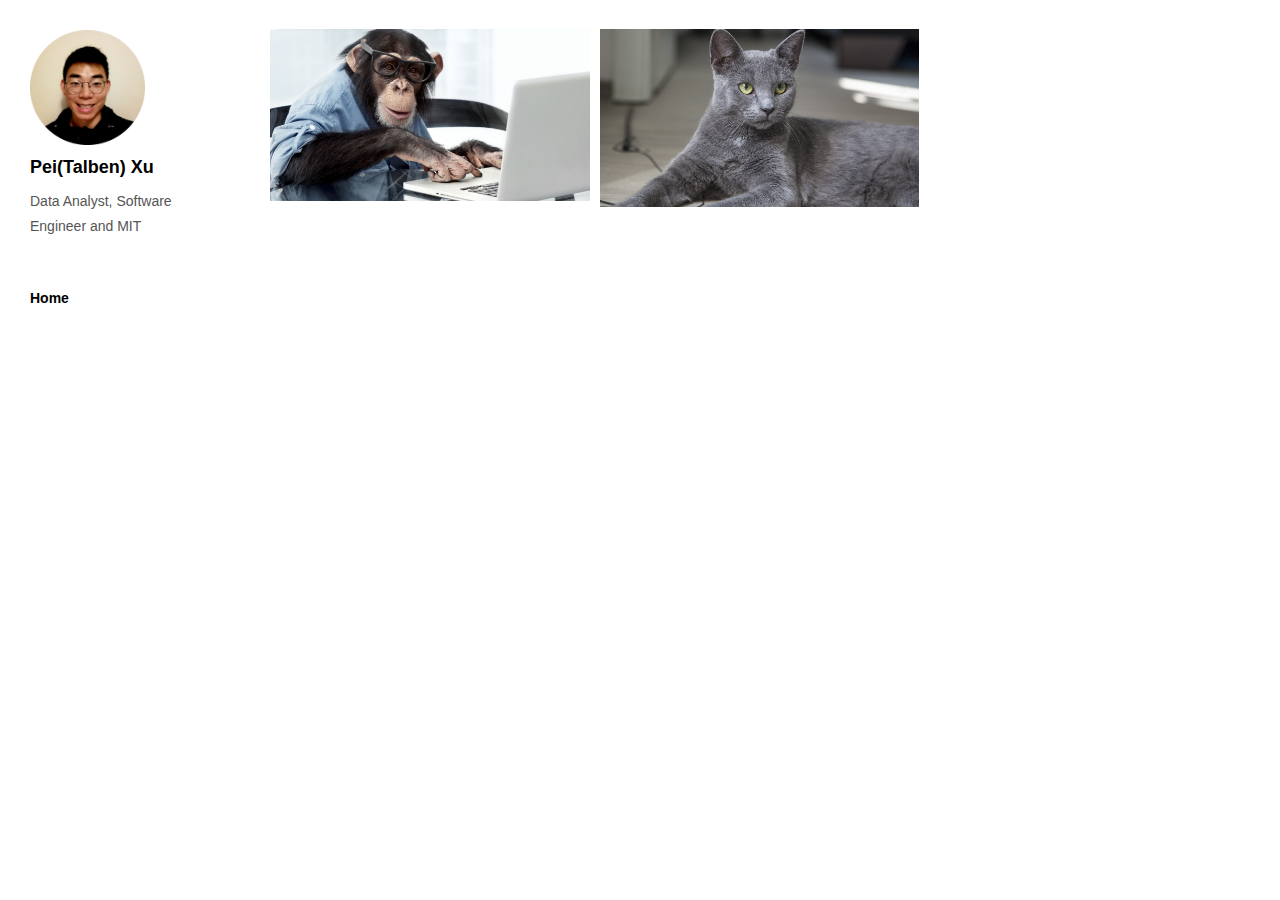
==== commit 90d0c460: "reduce title size" ====
--- a/index.html
+++ b/index.html
@@ -110,8 +110,8 @@
 						>
 							<div class="project-text-holder">
 								<div class="project-text-inner">
-									<h3>Automated Test Generation</h3>
-									<p>Definition, Korat and Feedback directed testing</p>
+									<h3>Auto Test Generation</h3>
+									<p>Definition, Korat and Feedback testing</p>
 								</div>
 							</div>
 						</a>
--- a/main.82cfd66e.css
+++ b/main.82cfd66e.css
@@ -4894,7 +4894,7 @@
 .site-brand,
 .site-logo {
 	margin-bottom: 6px;
-	width: 89%;
+	width: 80%;
 }
 .site-brand {
 	color: #000;
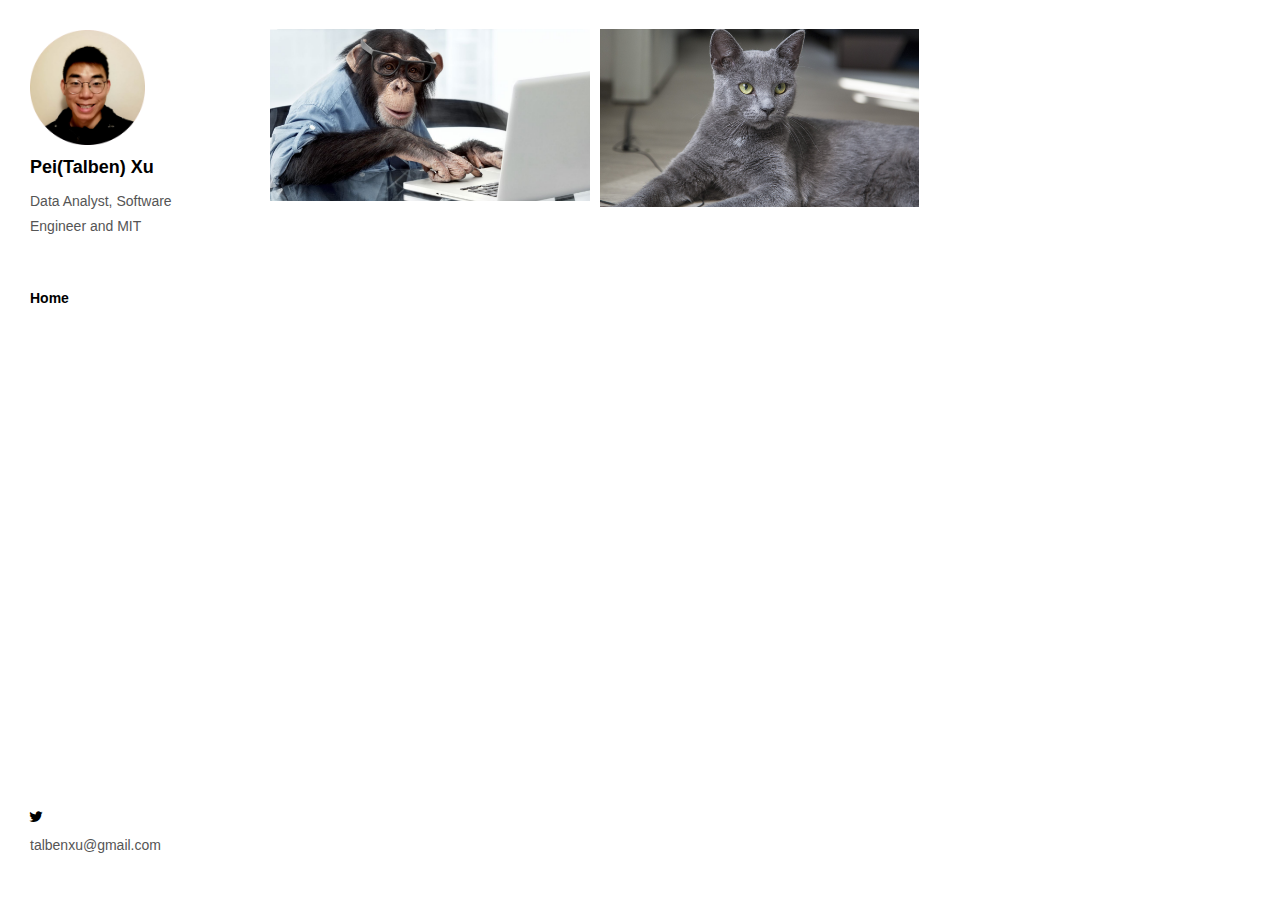
==== commit f5514ca4: "add mail address and twitter" ====
--- a/index.html
+++ b/index.html
@@ -58,19 +58,22 @@
 						<li><a href="./components.html" title="">Components</a></li> -->
 					</ul>
 
-					<!-- <nav class="nav-footer">
+					<nav class="nav-footer">
 						<p class="nav-footer-social-buttons">
-							<a class="fa-icon" href="https://www.instagram.com/" title="">
+							<!-- <a class="fa-icon" href="https://www.instagram.com/" title="">
 								<i class="fa fa-instagram"></i>
 							</a>
 							<a class="fa-icon" href="https://dribbble.com/" title="">
 								<i class="fa fa-dribbble"></i>
-							</a>
-							<a class="fa-icon" href="https://twitter.com/" title="">
+							</a> -->
+							<a class="fa-icon" href="https://twitter.com/talben8" title="">
 								<i class="fa fa-twitter"></i>
 							</a>
 						</p>
-					</nav> -->
+						<p>
+							talbenxu@gmail.com
+						</p>
+					</nav>
 				</div>
 			</nav>
 		</header>
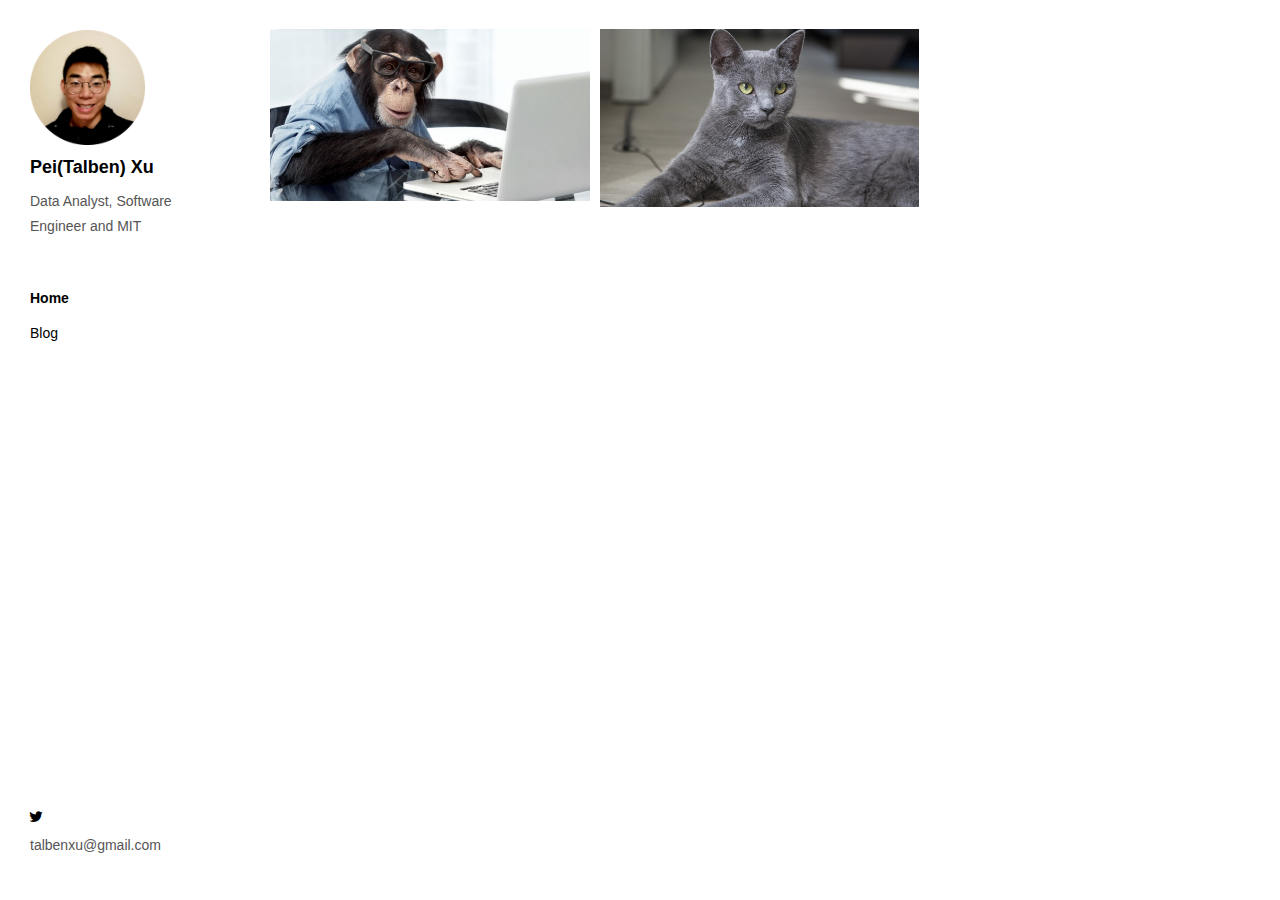
==== commit 07f6b71b: "blog nav" ====
--- a/index.html
+++ b/index.html
@@ -14,7 +14,7 @@
 		<!-- Disable tap highlight on IE -->
 		<meta name="msapplication-tap-highlight" content="no" />
 
-		<link href="./assets/apple-icon-180x180.png" rel="apple-touch-icon" />
+		<link href="./assets/images/p.png" rel="apple-touch-icon" />
 		<link href="./assets/favicon.ico" rel="icon" />
 
 		<title>Pei(Talben) Xu | Data Analyst, Software Engineer & MIT</title>
@@ -52,8 +52,8 @@
 					</div>
 					<ul class="nav">
 						<li><a href="./index.html" title="">Home</a></li>
-						<!-- <li><a href="./about.html" title="">About</a></li>
-						<li><a href="./services.html" title="">Services</a></li>
+						<li><a href="./blogs.html" title="">Blog</a></li>
+						<!--<li><a href="./services.html" title="">Services</a></li>
 						<li><a href="./contact.html" title="">Contact</a></li>
 						<li><a href="./components.html" title="">Components</a></li> -->
 					</ul>
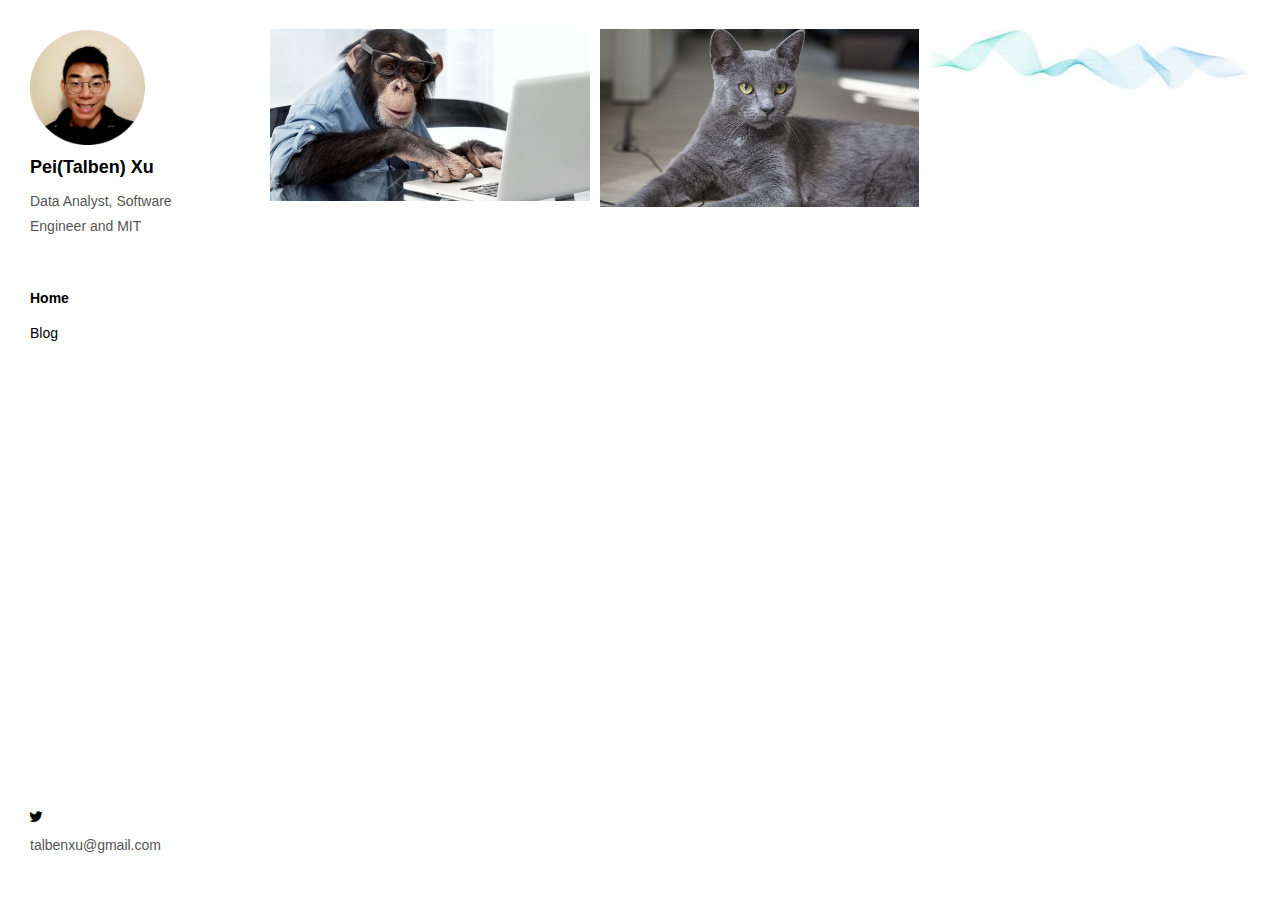
==== commit 51322336: "dataflow analysis" ====
--- a/index.html
+++ b/index.html
@@ -119,22 +119,23 @@
 							</div>
 						</a>
 					</div>
+
+					<div class="grid-item">
+						<img
+							class="img-responsive"
+							alt=""
+							src="./assets/images/dataflow-analysis-1.png"
+						/>
+						<a href="./dataflow-analysis.html" class="project-description">
+							<div class="project-text-holder">
+								<div class="project-text-inner">
+									<h3>Dataflow Analysis</h3>
+									<p>CFG, Classification</p>
+								</div>
+							</div>
+						</a>
+					</div>
 					<!-- 
-					<div class="grid-item">
-						<img
-							class="img-responsive"
-							alt=""
-							src="./assets/images/img-13.jpg"
-						/>
-						<a href="./project.html" class="project-description">
-							<div class="project-text-holder">
-								<div class="project-text-inner">
-									<h3>Vivamus vestibulum</h3>
-									<p>Discover more</p>
-								</div>
-							</div>
-						</a>
-					</div>
 					<div class="grid-item">
 						<img
 							class="img-responsive"
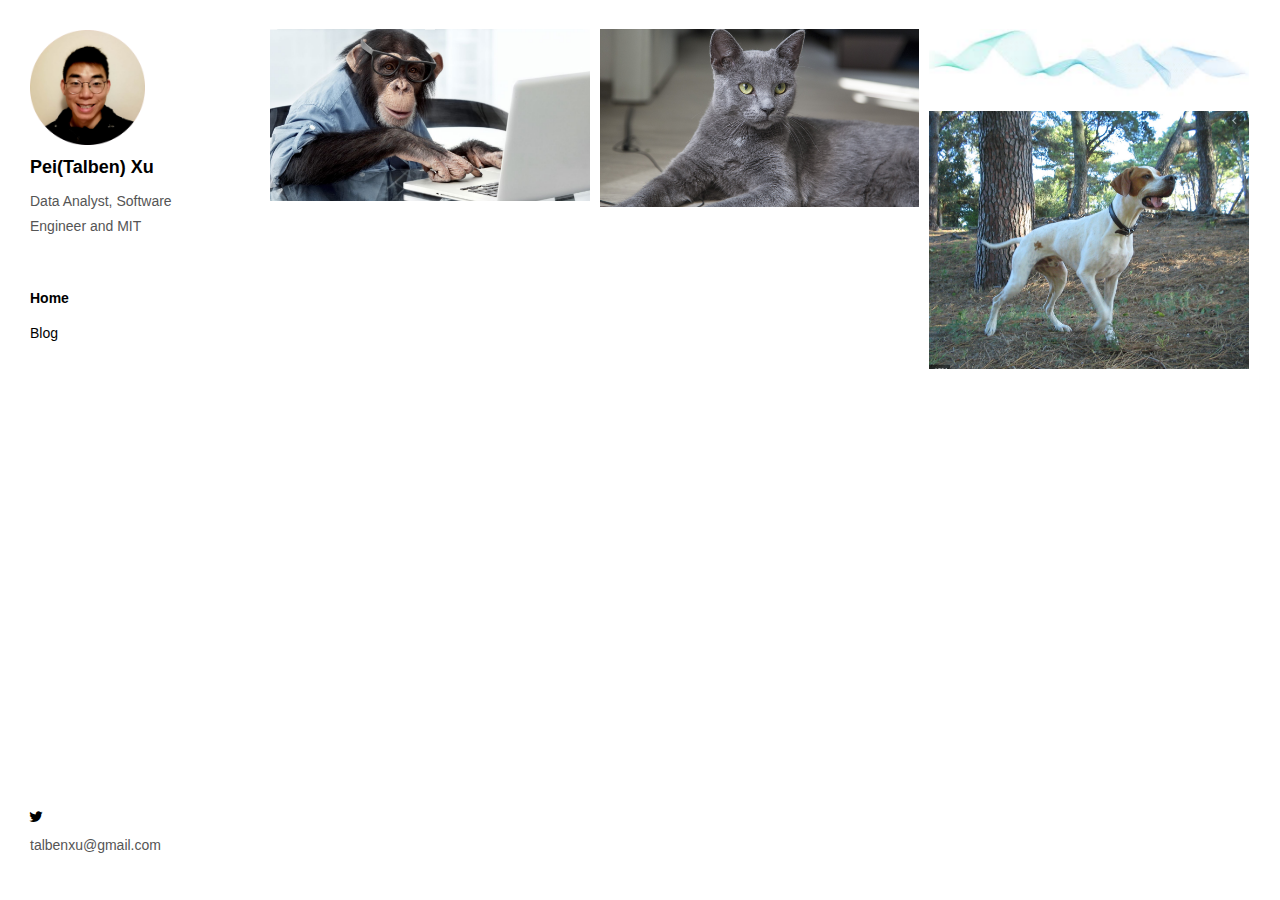
==== commit 874e6242: "Pointer analysis" ====
--- a/index.html
+++ b/index.html
@@ -135,23 +135,23 @@
 							</div>
 						</a>
 					</div>
+
+					<div class="grid-item">
+						<img
+							class="img-responsive"
+							alt=""
+							src="./assets/images/pointer-analysis-1.png"
+						/>
+						<a href="./pointer-analysis.html" class="project-description">
+							<div class="project-text-holder">
+								<div class="project-text-inner">
+									<h3>Pointer Analysis</h3>
+									<p>CGF, Heap abstraction</p>
+								</div>
+							</div>
+						</a>
+					</div>
 					<!-- 
-					<div class="grid-item">
-						<img
-							class="img-responsive"
-							alt=""
-							src="./assets/images/img-04.jpg"
-						/>
-						<a href="./project.html" class="project-description">
-							<div class="project-text-holder">
-								<div class="project-text-inner">
-									<h3>Vivamus vestibulum</h3>
-									<p>Discover more</p>
-								</div>
-							</div>
-						</a>
-					</div>
-
 					<div class="grid-item">
 						<img
 							class="img-responsive"
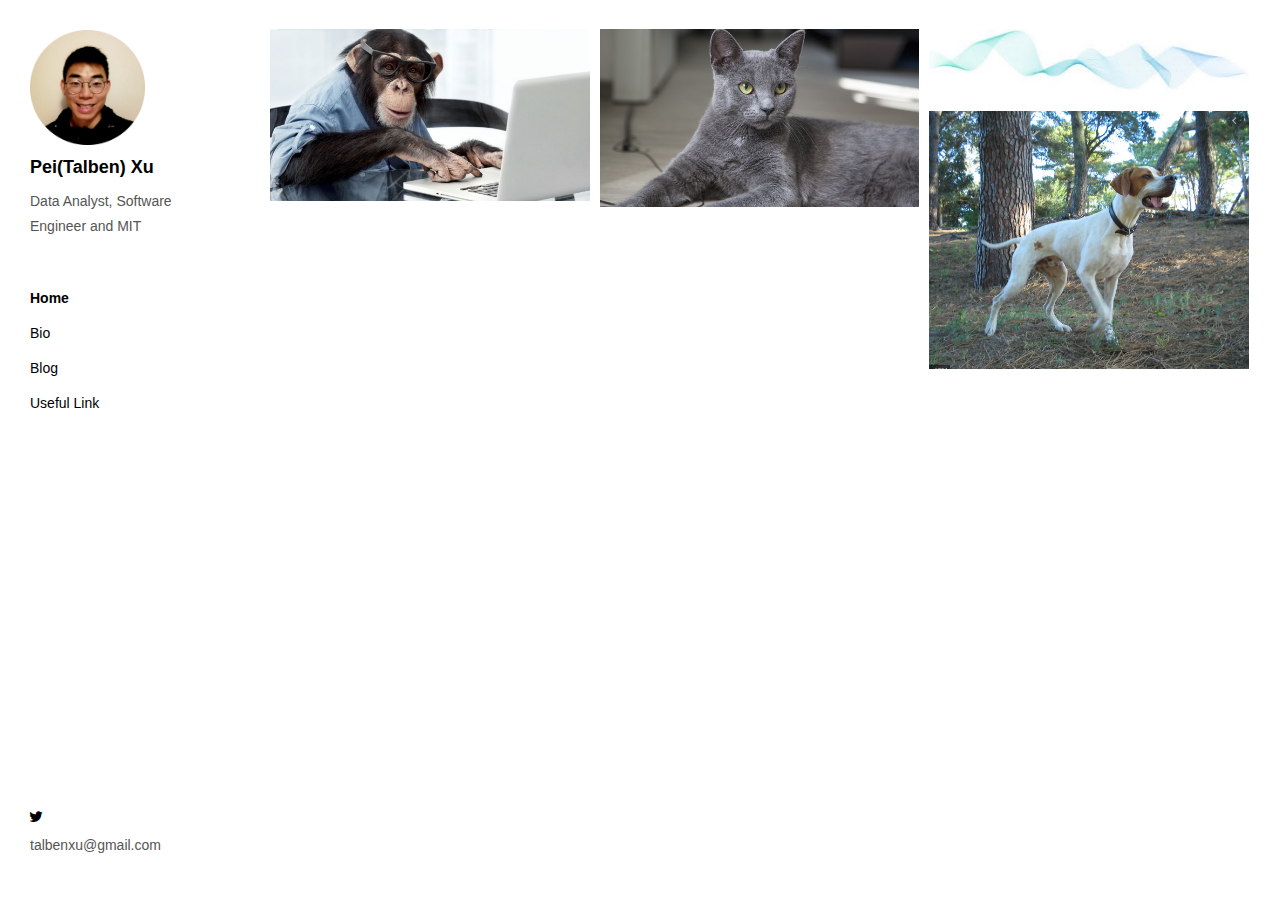
==== commit c8626698: "Add bio useful link nav-bar: [bio, bio, news, CV], [numpy quickstart]" ====
--- a/index.html
+++ b/index.html
@@ -52,7 +52,9 @@
 					</div>
 					<ul class="nav">
 						<li><a href="./index.html" title="">Home</a></li>
+						<li><a href="./bio.html" title="">Bio</a></li>
 						<li><a href="./blogs.html" title="">Blog</a></li>
+						<li><a href="./useful_link.html" title="">Useful Link</a></li>
 						<!--<li><a href="./services.html" title="">Services</a></li>
 						<li><a href="./contact.html" title="">Contact</a></li>
 						<li><a href="./components.html" title="">Components</a></li> -->
